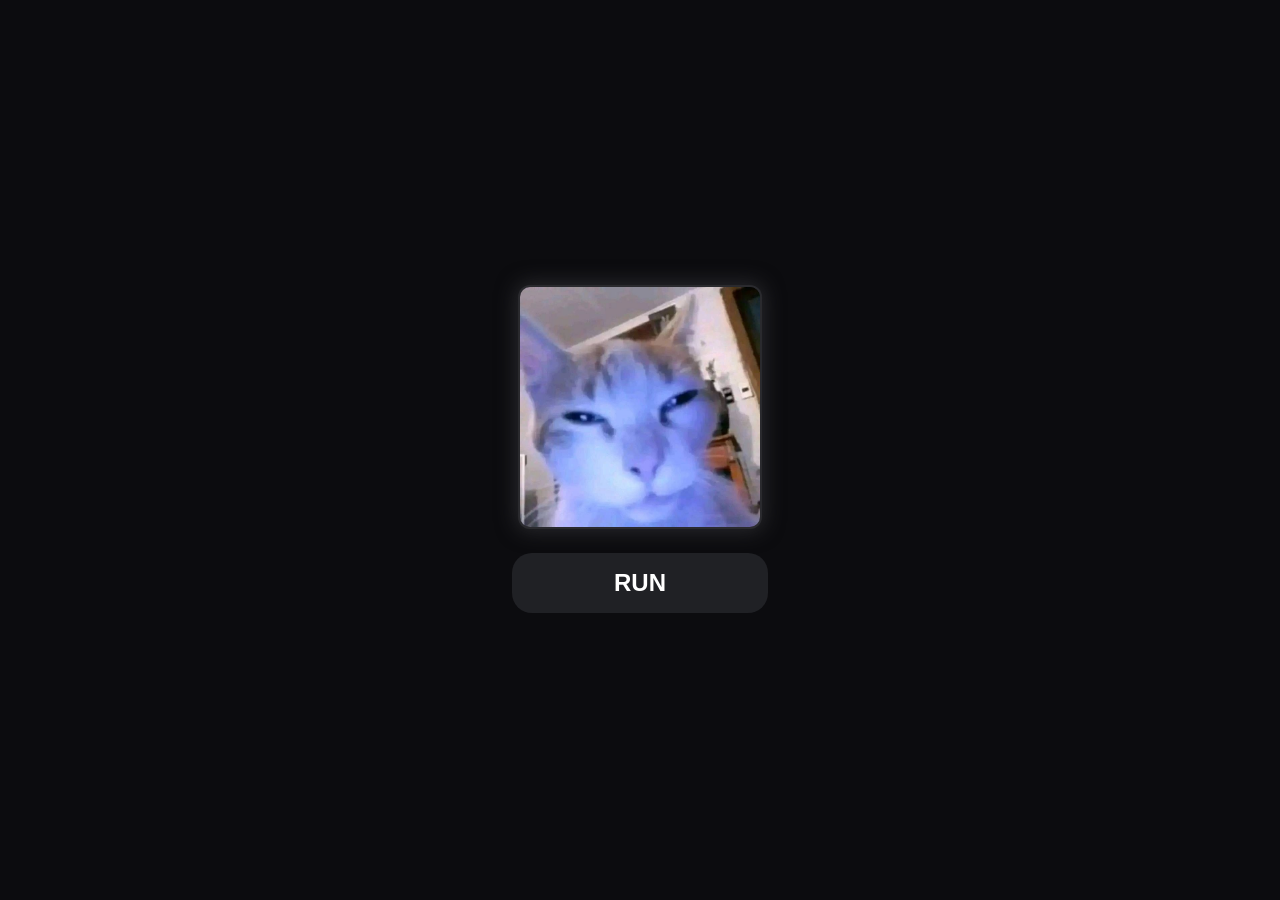
==== index.html @ 6aa247c7 "Add files via upload" ====
<!doctype html>
<html>
<head>
<meta charset="utf-8">
<title>PS5</title>
<meta name="viewport" content="width=device-width, initial-scale=1">
<style>
body{
    user-select:none; -webkit-user-select:none;
    background-color:#0c0c0f; color:#fff; font-family:Arial;
    display:flex; flex-direction:column; align-items:center; justify-content:center;
    height:100vh; margin:0; padding:0; overflow:hidden; box-sizing:border-box;
}
#cat{ width:240px; max-width:66vw; border-radius:10px; margin-bottom:26px;
      box-shadow:0 0 0 2px #2a2a2e, 0 0 20px 4px #2a2a2e; }
.btn{
    padding:1rem 2rem; text-align:center; cursor:pointer;
    min-width:12rem; border-radius:1.25rem; background-color:#202125;
    border:none; color:#fff; font-size:1.5rem; font-weight:800;
    transition:background-color 0.25s ease;
}
.btn:hover{ background-color:#a2a2a6; color:#202020; }
</style>
</head>
<body>
<img id="cat" src="cat.jpg" alt="">
<a tabindex="0" class="btn" id="run">RUN</a>

<script>
"use strict";
const EXPLOIT_URL = "notify.html";

// hc host-ctor | gd trampoline | nt notify | gps/gpe getpid slot/export
// cls/cle close slot/export | ers/ere __error slot/export  (all per webkit build)
const OFFSETS = {
  "09.00": { hc:[0x34f98,0x35808,0x35900], gd:0x1cb9a, nt:0x4590, gps:0x33c1960, gpe:0x1ad00, cls:0x33c1950, cle:0x26b40, ers:0x33c1958, ere:0xf160 },
  "09.20": { hc:[0x34f98,0x35808,0x35900], gd:0x1cb9a, nt:0x4590, gps:0x33c1960, gpe:0x1ad00, cls:0x33c1950, cle:0x26b40, ers:0x33c1958, ere:0xf160 },
  "09.40": { hc:[0x34f98,0x35808,0x35900], gd:0x1cb9a, nt:0x4590, gps:0x33c1970, gpe:0x1ad00, cls:0x33c1960, cle:0x26b40, ers:0x33c1968, ere:0xf160 },
  "09.60": { hc:[0x34f98,0x35808,0x35900], gd:0x1cb9a, nt:0x4590, gps:0x33c1970, gpe:0x1ad00, cls:0x33c1960, cle:0x26b40, ers:0x33c1968, ere:0xf160 },
  "10.00": { hc:[0x2c00,0x5178,0x5690], gd:0x1cdfa, nt:0x45c0, gps:0x35cd750, gpe:0x1af60, cls:0x35cd740, cle:0x26940, ers:0x35cd748, ere:0xf0d0 },
  "10.01": { hc:[0x2c00,0x5178,0x5690], gd:0x1cdfa, nt:0x45c0, gps:0x35cd750, gpe:0x1af60, cls:0x35cd740, cle:0x26940, ers:0x35cd748, ere:0xf0d0 },
  "10.20": { hc:[0x2c00,0x5178,0x5690], gd:0x1cdfa, nt:0x45c0, gps:0x35cd750, gpe:0x1af60, cls:0x35cd740, cle:0x26940, ers:0x35cd748, ere:0xf0d0 },
  "10.40": { hc:[0x2c00,0x5178,0x5690], gd:0x1cdfa, nt:0x45c0, gps:0x35cd750, gpe:0x1af60, cls:0x35cd740, cle:0x26940, ers:0x35cd748, ere:0xf0d0 },
  "10.60": { hc:[0x2c00,0x5178,0x5690], gd:0x1cdfa, nt:0x45c0, gps:0x35cd750, gpe:0x1af60, cls:0x35cd740, cle:0x26940, ers:0x35cd748, ere:0xf0d0 },
  "11.00": { hc:[0x1e0d8,0x1e320,0x1f368], gd:0x1d11a, nt:0x4740, gps:0x34f57b8, gpe:0x1b280, cls:0x34f57a8, cle:0x26e70, ers:0x34f57b0, ere:0xf340 },
  "11.20": { hc:[0x1e0d8,0x1e320,0x1f368], gd:0x1d11a, nt:0x4740, gps:0x34f57b8, gpe:0x1b280, cls:0x34f57a8, cle:0x26e70, ers:0x34f57b0, ere:0xf340 },
  "11.40": { hc:[0x1e0d8,0x1e320,0x1f368], gd:0x1d11a, nt:0x4740, gps:0x34f57b8, gpe:0x1b280, cls:0x34f57a8, cle:0x26e70, ers:0x34f57b0, ere:0xf340 },
  "11.60": { hc:[0x1e0d8,0x1e320,0x1f368], gd:0x1d11a, nt:0x4740, gps:0x34f57b8, gpe:0x1b280, cls:0x34f57a8, cle:0x26e70, ers:0x34f57b0, ere:0xf340 },
  "12.00": { hc:[0x3a888,0x3aad0,0x3bb18], gd:0x1d66a, nt:0x48b0, gps:0x350dc28, gpe:0x1b7d0, cls:0x350dc18, cle:0x27450, ers:0x350dc20, ere:0xf740 },
  "12.02": { hc:[0x3a888,0x3aad0,0x3bb18], gd:0x1d66a, nt:0x48b0, gps:0x350dc28, gpe:0x1b7d0, cls:0x350dc18, cle:0x27450, ers:0x350dc20, ere:0xf740 },
  "12.20": { hc:[0x3a888,0x3aad0,0x3bb18], gd:0x1d66a, nt:0x48b0, gps:0x350dc28, gpe:0x1b7d0, cls:0x350dc18, cle:0x27450, ers:0x350dc20, ere:0xf740 },
  "12.40": { hc:[0x3a888,0x3aad0,0x3bb18], gd:0x1d68a, nt:0x48b0, gps:0x350dc28, gpe:0x1b7f0, cls:0x350dc18, cle:0x27470, ers:0x350dc20, ere:0xf740 },
  "12.60": { hc:[0x3a888,0x3aad0,0x3bb18], gd:0x1d68a, nt:0x48b0, gps:0x350dc28, gpe:0x1b7f0, cls:0x350dc18, cle:0x27470, ers:0x350dc20, ere:0xf740 },
  "12.70": { hc:[0x3a888,0x3aad0,0x3bb18], gd:0x1d68a, nt:0x48b0, gps:0x350dc28, gpe:0x1b7f0, cls:0x350dc18, cle:0x27470, ers:0x350dc20, ere:0xf740 },
  "13.00": { hc:[0x56a58,0x56ca0,0x57ce8], gd:0x1d6fa, nt:0x48b0, gps:0x3352238, gpe:0x1b860, cls:0x3352228, cle:0x274e0, ers:0x3352230, ere:0xf7d0 },
  "13.20": { hc:[0x56a58,0x56ca0,0x57ce8], gd:0x1d6fa, nt:0x48b0, gps:0x3352238, gpe:0x1b860, cls:0x3352228, cle:0x274e0, ers:0x3352230, ere:0xf7d0 },
};

function hex(v) { return "0x" + v.toString(16); }

const m = /PlayStation 5\/(\d+)\.(\d+)/.exec(navigator.userAgent);
const fw = m ? `${m[1].padStart(2, "0")}.${m[2].padStart(2, "0")}` : null;
const e = fw ? OFFSETS[fw] : null;

document.getElementById("run").addEventListener("click", function () {
    const q = new URLSearchParams();
    q.set("go", "1");
    if (fw) q.set("fw", fw);
    if (e) {
        q.set("hc", e.hc.map(hex).join(",")); q.set("gd", hex(e.gd)); q.set("notify", hex(e.nt));
        q.set("gps", hex(e.gps)); q.set("gpe", hex(e.gpe));
        q.set("cls", hex(e.cls)); q.set("cle", hex(e.cle));
        q.set("ers", hex(e.ers)); q.set("ere", hex(e.ere));
    }
    location.href = `${EXPLOIT_URL}?${q.toString()}`;
});
</script>
</body>
</html>
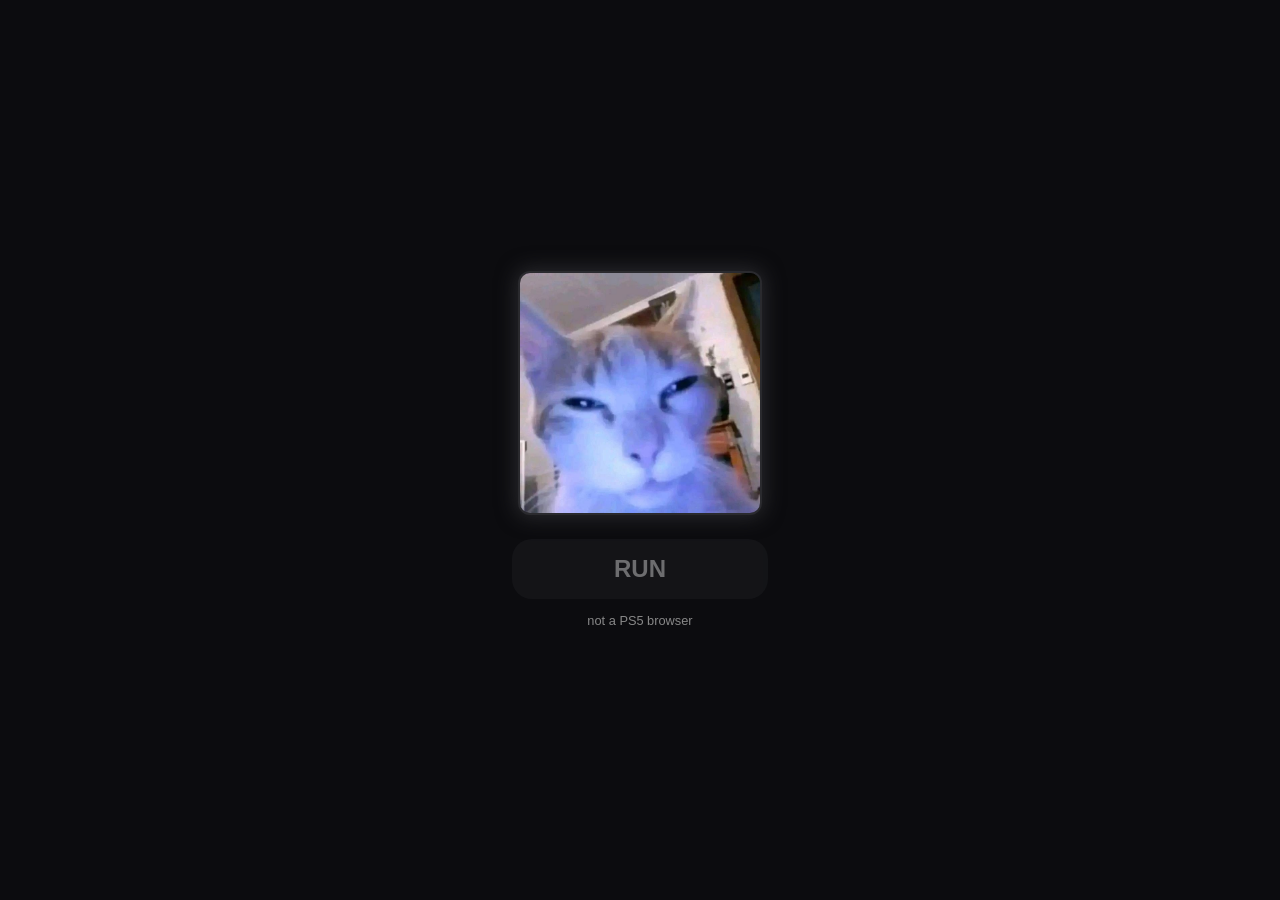
==== commit aba51d1f: "Add files via upload" ====
--- a/index.html
+++ b/index.html
@@ -1,79 +1,79 @@
-<!doctype html>
-<html>
-<head>
-<meta charset="utf-8">
-<title>PS5</title>
-<meta name="viewport" content="width=device-width, initial-scale=1">
-<style>
-body{
-    user-select:none; -webkit-user-select:none;
-    background-color:#0c0c0f; color:#fff; font-family:Arial;
-    display:flex; flex-direction:column; align-items:center; justify-content:center;
-    height:100vh; margin:0; padding:0; overflow:hidden; box-sizing:border-box;
-}
-#cat{ width:240px; max-width:66vw; border-radius:10px; margin-bottom:26px;
-      box-shadow:0 0 0 2px #2a2a2e, 0 0 20px 4px #2a2a2e; }
-.btn{
-    padding:1rem 2rem; text-align:center; cursor:pointer;
-    min-width:12rem; border-radius:1.25rem; background-color:#202125;
-    border:none; color:#fff; font-size:1.5rem; font-weight:800;
-    transition:background-color 0.25s ease;
-}
-.btn:hover{ background-color:#a2a2a6; color:#202020; }
-</style>
-</head>
-<body>
-<img id="cat" src="cat.jpg" alt="">
-<a tabindex="0" class="btn" id="run">RUN</a>
-
-<script>
-"use strict";
-const EXPLOIT_URL = "notify.html";
-
-// hc host-ctor | gd trampoline | nt notify | gps/gpe getpid slot/export
-// cls/cle close slot/export | ers/ere __error slot/export  (all per webkit build)
-const OFFSETS = {
-  "09.00": { hc:[0x34f98,0x35808,0x35900], gd:0x1cb9a, nt:0x4590, gps:0x33c1960, gpe:0x1ad00, cls:0x33c1950, cle:0x26b40, ers:0x33c1958, ere:0xf160 },
-  "09.20": { hc:[0x34f98,0x35808,0x35900], gd:0x1cb9a, nt:0x4590, gps:0x33c1960, gpe:0x1ad00, cls:0x33c1950, cle:0x26b40, ers:0x33c1958, ere:0xf160 },
-  "09.40": { hc:[0x34f98,0x35808,0x35900], gd:0x1cb9a, nt:0x4590, gps:0x33c1970, gpe:0x1ad00, cls:0x33c1960, cle:0x26b40, ers:0x33c1968, ere:0xf160 },
-  "09.60": { hc:[0x34f98,0x35808,0x35900], gd:0x1cb9a, nt:0x4590, gps:0x33c1970, gpe:0x1ad00, cls:0x33c1960, cle:0x26b40, ers:0x33c1968, ere:0xf160 },
-  "10.00": { hc:[0x2c00,0x5178,0x5690], gd:0x1cdfa, nt:0x45c0, gps:0x35cd750, gpe:0x1af60, cls:0x35cd740, cle:0x26940, ers:0x35cd748, ere:0xf0d0 },
-  "10.01": { hc:[0x2c00,0x5178,0x5690], gd:0x1cdfa, nt:0x45c0, gps:0x35cd750, gpe:0x1af60, cls:0x35cd740, cle:0x26940, ers:0x35cd748, ere:0xf0d0 },
-  "10.20": { hc:[0x2c00,0x5178,0x5690], gd:0x1cdfa, nt:0x45c0, gps:0x35cd750, gpe:0x1af60, cls:0x35cd740, cle:0x26940, ers:0x35cd748, ere:0xf0d0 },
-  "10.40": { hc:[0x2c00,0x5178,0x5690], gd:0x1cdfa, nt:0x45c0, gps:0x35cd750, gpe:0x1af60, cls:0x35cd740, cle:0x26940, ers:0x35cd748, ere:0xf0d0 },
-  "10.60": { hc:[0x2c00,0x5178,0x5690], gd:0x1cdfa, nt:0x45c0, gps:0x35cd750, gpe:0x1af60, cls:0x35cd740, cle:0x26940, ers:0x35cd748, ere:0xf0d0 },
-  "11.00": { hc:[0x1e0d8,0x1e320,0x1f368], gd:0x1d11a, nt:0x4740, gps:0x34f57b8, gpe:0x1b280, cls:0x34f57a8, cle:0x26e70, ers:0x34f57b0, ere:0xf340 },
-  "11.20": { hc:[0x1e0d8,0x1e320,0x1f368], gd:0x1d11a, nt:0x4740, gps:0x34f57b8, gpe:0x1b280, cls:0x34f57a8, cle:0x26e70, ers:0x34f57b0, ere:0xf340 },
-  "11.40": { hc:[0x1e0d8,0x1e320,0x1f368], gd:0x1d11a, nt:0x4740, gps:0x34f57b8, gpe:0x1b280, cls:0x34f57a8, cle:0x26e70, ers:0x34f57b0, ere:0xf340 },
-  "11.60": { hc:[0x1e0d8,0x1e320,0x1f368], gd:0x1d11a, nt:0x4740, gps:0x34f57b8, gpe:0x1b280, cls:0x34f57a8, cle:0x26e70, ers:0x34f57b0, ere:0xf340 },
-  "12.00": { hc:[0x3a888,0x3aad0,0x3bb18], gd:0x1d66a, nt:0x48b0, gps:0x350dc28, gpe:0x1b7d0, cls:0x350dc18, cle:0x27450, ers:0x350dc20, ere:0xf740 },
-  "12.02": { hc:[0x3a888,0x3aad0,0x3bb18], gd:0x1d66a, nt:0x48b0, gps:0x350dc28, gpe:0x1b7d0, cls:0x350dc18, cle:0x27450, ers:0x350dc20, ere:0xf740 },
-  "12.20": { hc:[0x3a888,0x3aad0,0x3bb18], gd:0x1d66a, nt:0x48b0, gps:0x350dc28, gpe:0x1b7d0, cls:0x350dc18, cle:0x27450, ers:0x350dc20, ere:0xf740 },
-  "12.40": { hc:[0x3a888,0x3aad0,0x3bb18], gd:0x1d68a, nt:0x48b0, gps:0x350dc28, gpe:0x1b7f0, cls:0x350dc18, cle:0x27470, ers:0x350dc20, ere:0xf740 },
-  "12.60": { hc:[0x3a888,0x3aad0,0x3bb18], gd:0x1d68a, nt:0x48b0, gps:0x350dc28, gpe:0x1b7f0, cls:0x350dc18, cle:0x27470, ers:0x350dc20, ere:0xf740 },
-  "12.70": { hc:[0x3a888,0x3aad0,0x3bb18], gd:0x1d68a, nt:0x48b0, gps:0x350dc28, gpe:0x1b7f0, cls:0x350dc18, cle:0x27470, ers:0x350dc20, ere:0xf740 },
-  "13.00": { hc:[0x56a58,0x56ca0,0x57ce8], gd:0x1d6fa, nt:0x48b0, gps:0x3352238, gpe:0x1b860, cls:0x3352228, cle:0x274e0, ers:0x3352230, ere:0xf7d0 },
-  "13.20": { hc:[0x56a58,0x56ca0,0x57ce8], gd:0x1d6fa, nt:0x48b0, gps:0x3352238, gpe:0x1b860, cls:0x3352228, cle:0x274e0, ers:0x3352230, ere:0xf7d0 },
-};
-
-function hex(v) { return "0x" + v.toString(16); }
-
-const m = /PlayStation 5\/(\d+)\.(\d+)/.exec(navigator.userAgent);
-const fw = m ? `${m[1].padStart(2, "0")}.${m[2].padStart(2, "0")}` : null;
-const e = fw ? OFFSETS[fw] : null;
-
-document.getElementById("run").addEventListener("click", function () {
-    const q = new URLSearchParams();
-    q.set("go", "1");
-    if (fw) q.set("fw", fw);
-    if (e) {
-        q.set("hc", e.hc.map(hex).join(",")); q.set("gd", hex(e.gd)); q.set("notify", hex(e.nt));
-        q.set("gps", hex(e.gps)); q.set("gpe", hex(e.gpe));
-        q.set("cls", hex(e.cls)); q.set("cle", hex(e.cle));
-        q.set("ers", hex(e.ers)); q.set("ere", hex(e.ere));
-    }
-    location.href = `${EXPLOIT_URL}?${q.toString()}`;
-});
-</script>
-</body>
-</html>
+<!doctype html>
+<html>
+<head>
+<meta charset="utf-8">
+<title>PS5</title>
+<meta name="viewport" content="width=device-width, initial-scale=1">
+<style>
+body{
+    user-select:none; -webkit-user-select:none;
+    background-color:#0c0c0f; color:#fff; font-family:Arial;
+    display:flex; flex-direction:column; align-items:center; justify-content:center;
+    height:100vh; margin:0; padding:0; overflow:hidden; box-sizing:border-box;
+}
+#cat{ width:240px; max-width:66vw; border-radius:10px; margin-bottom:26px;
+      box-shadow:0 0 0 2px #2a2a2e, 0 0 20px 4px #2a2a2e; }
+.btn{
+    padding:1rem 2rem; text-align:center; cursor:pointer;
+    min-width:12rem; border-radius:1.25rem; background-color:#202125;
+    border:none; color:#fff; font-size:1.5rem; font-weight:800;
+    transition:background-color 0.25s ease;
+}
+.btn:hover{ background-color:#a2a2a6; color:#202020; }
+.btn.disabled{ opacity:0.4; pointer-events:none; }
+#msg{ color:#888; font-size:0.8rem; margin-top:14px; min-height:1em; }
+</style>
+</head>
+<body>
+<img id="cat" src="cat.jpg" alt="">
+<a tabindex="0" class="btn disabled" id="run">RUN</a>
+<div id="msg"></div>
+
+<script>
+"use strict";
+const EXPLOIT_URL = "notify.html";
+const OFFSETS_URL = "offsets/offsets.json";
+
+const run = document.getElementById("run");
+const msg = document.getElementById("msg");
+
+const m = /PlayStation 5\/(\d+)\.(\d+)/.exec(navigator.userAgent);
+const fw = m ? `${m[1].padStart(2, "0")}.${m[2].padStart(2, "0")}` : null;
+
+let entry = null;
+
+fetch(OFFSETS_URL, { cache: "no-store" })
+    .then(function (r) { return r.json(); })
+    .then(function (data) {
+        entry = fw ? data[fw] : null;
+        if (!fw) {
+            msg.textContent = "not a PS5 browser";
+        } else if (!entry) {
+            msg.textContent = `firmware ${fw} not supported`;
+        } else {
+            run.classList.remove("disabled");
+        }
+    })
+    .catch(function () {
+        msg.textContent = "failed to load offsets";
+    });
+
+run.addEventListener("click", function () {
+    if (!entry) return;
+    const q = new URLSearchParams();
+    q.set("go", "1");
+    q.set("fw", fw);
+    q.set("hc", entry.hc.join(","));
+    q.set("gd", entry.gd);
+    q.set("notify", entry.nt);
+    q.set("gps", entry.gps);
+    q.set("gpe", entry.gpe);
+    q.set("cls", entry.cls);
+    q.set("cle", entry.cle);
+    q.set("ers", entry.ers);
+    q.set("ere", entry.ere);
+    location.href = `${EXPLOIT_URL}?${q.toString()}`;
+});
+</script>
+</body>
+</html>
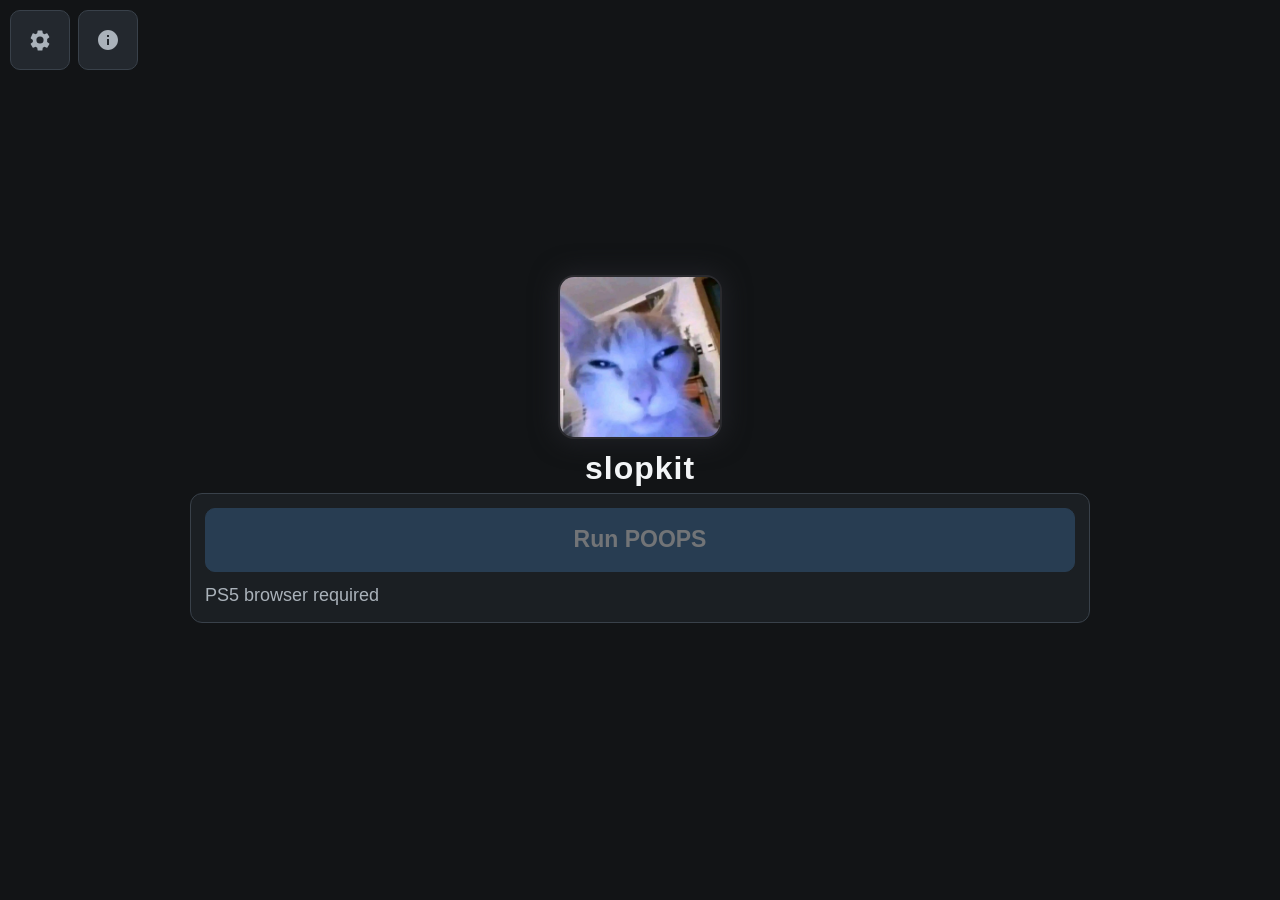
==== commit c6ef5d62: "Release SlopKit" ====
--- a/index.html
+++ b/index.html
@@ -1,79 +1,1365 @@
 <!doctype html>
-<html>
+<html lang="en" dir="ltr" manifest="/slopkit.appcache">
 <head>
 <meta charset="utf-8">
-<title>PS5</title>
 <meta name="viewport" content="width=device-width, initial-scale=1">
+<meta name="slopkit-build" content="746b8cff13e9c5d7e3e3fcd4a92573a2006a67f2">
+<title>slopkit</title>
+<!-- Reserved preload placeholder preserves parsed document shape. -->
+<link rel="stylesheet" href="src/theme.css">
 <style>
-body{
-    user-select:none; -webkit-user-select:none;
-    background-color:#0c0c0f; color:#fff; font-family:Arial;
-    display:flex; flex-direction:column; align-items:center; justify-content:center;
-    height:100vh; margin:0; padding:0; overflow:hidden; box-sizing:border-box;
-}
-#cat{ width:240px; max-width:66vw; border-radius:10px; margin-bottom:26px;
-      box-shadow:0 0 0 2px #2a2a2e, 0 0 20px 4px #2a2a2e; }
-.btn{
-    padding:1rem 2rem; text-align:center; cursor:pointer;
-    min-width:12rem; border-radius:1.25rem; background-color:#202125;
-    border:none; color:#fff; font-size:1.5rem; font-weight:800;
-    transition:background-color 0.25s ease;
-}
-.btn:hover{ background-color:#a2a2a6; color:#202020; }
-.btn.disabled{ opacity:0.4; pointer-events:none; }
-#msg{ color:#888; font-size:0.8rem; margin-top:14px; min-height:1em; }
+body {
+    height: 100vh; min-height: 0; padding: 18px 3vw;
+    overflow: hidden;
+    display: grid; place-items: center; user-select: none;
+    position: relative;
+}
+main { width: min(900px, 90vw); max-height: 100%; text-align: center; }
+#cat {
+    width: 160px; max-width: 36vw; border-radius: 14px; margin-bottom: 6px;
+    box-shadow: 0 0 0 2px #2a2a2e, 0 0 24px 5px #202126;
+}
+h1 { margin: 0 0 6px; font-size: 32px; line-height: 1.1; letter-spacing: 1px; }
+#stats {
+    font-size: 20px; color: var(--muted); margin-bottom: 6px;
+    font-family: "Consolas", monospace; letter-spacing: 0.5px;
+    min-height: 1.3em;
+}
+#stats:empty { display: none; }
+#stats .rate-good { color: var(--success-text); }
+#stats .rate-mid  { color: var(--focus); }
+#stats .rate-bad  { color: var(--danger-text); }
+.panel {
+    padding: 14px; text-align: start;
+    display: flex; flex-direction: column; gap: 10px;
+}
+button {
+    width: 100%; padding: 12px 18px;
+    font-size: 20px; cursor: pointer;
+}
+button.primary { font-size: 23px; }
+button.danger { background: var(--danger-bg); border-color: var(--danger-border); color: var(--danger-text); }
+button:disabled { opacity: .38; cursor: default; }
+#msg { color: var(--muted); font-size: 18px; min-height: 1.3em; overflow-wrap: anywhere; }
+.toolbar {
+    position: fixed; top: 10px; inset-inline-start: 10px; z-index: 10;
+    display: flex; gap: 8px;
+}
+.toolbar button {
+    width: 60px; height: 60px; min-height: 0; padding: 0;
+    color: var(--muted);
+    display: grid; place-items: center; cursor: pointer;
+}
+.toolbar button:hover, .toolbar button:focus { color: var(--text); }
+.toolbar button.open { color: var(--text); border-color: var(--primary); background: var(--raised); }
+.toolbar svg { width: 24px; height: 24px; fill: currentColor; }
+body.modal-open > main,
+body.modal-open > .toolbar {
+    pointer-events: none;
+}
+.modal-backdrop {
+    position: fixed; inset: 0; z-index: 20;
+    background: rgba(0,0,0,.65);
+    display: grid; place-items: start;
+    padding: 12px 14px;
+    overflow: hidden;
+}
+.modal {
+    width: min(820px, 100%); max-height: calc(100vh - 24px);
+    padding: 20px;
+    display: flex; flex-direction: column; gap: 14px;
+    overflow-y: auto;
+    box-shadow: 0 12px 48px rgba(0,0,0,.6);
+}
+.modal-header {
+    display: flex; align-items: center; justify-content: space-between;
+}
+.modal-header h2 {
+    margin: 0; font-size: 28px; font-weight: 700; color: var(--text);
+}
+.modal-close {
+    width: 60px; height: 60px; min-height: 0; padding: 0;
+    color: var(--muted);
+    font-size: 22px; line-height: 1;
+    display: grid; place-items: center; cursor: pointer;
+}
+.modal-close:hover, .modal-close:focus { color: #fff; }
+.modal h3 {
+    margin: 0 0 8px; font-size: 18px; font-weight: 600; color: var(--muted);
+}
+.modal p {
+    margin: 0; color: var(--muted); font-size: 18px; line-height: 1.4;
+}
+.modal ul {
+    margin: 0; padding-inline-start: 20px; color: var(--muted); font-size: 17px; line-height: 1.4;
+}
+.fw-list {
+    display: flex; flex-wrap: wrap; gap: 8px; list-style: none; padding: 0;
+}
+.fw-list li {
+    padding: 6px 12px; border: 1px solid var(--border); border-radius: 8px;
+    background: var(--raised); color: var(--text); font-size: 16px;
+    font-family: monospace;
+}
+.settings-row {
+    display: flex; align-items: center; gap: 12px;
+    min-height: 64px; padding: 10px 14px; border: 1px solid var(--border); border-radius: 10px;
+    background: var(--raised); cursor: pointer;
+}
+.settings-row span { flex: 1; color: var(--muted); font-size: 18px; cursor: pointer; }
+.settings-copy { flex: 1; display: grid; gap: 3px; color: var(--muted); }
+.settings-copy span { font-size: 18px; }
+.settings-copy small { color: var(--muted); font-size: 14px; }
+.settings-pickers {
+    display: grid; grid-template-columns: repeat(auto-fit, minmax(280px, 1fr));
+    gap: 12px;
+}
+.settings-picker, #language-section {
+    display: flex; flex-direction: column; gap: 6px;
+}
+.settings-options {
+    display: grid; grid-template-columns: repeat(2, minmax(0, 1fr));
+    gap: 10px;
+}
+.info-grid {
+    display: grid; grid-template-columns: repeat(2, minmax(0, 1fr));
+    gap: 14px;
+}
+.info-block {
+    min-width: 0; padding: 12px; border-radius: 10px; background: var(--bg);
+}
+.info-block + .info-block { margin: 0; }
+.info-section + .info-section { margin-top: 12px; }
+.credits-list {
+    list-style: none; padding: 0 !important;
+    display: flex; flex-wrap: wrap; gap: 5px 14px;
+}
+.stats-breakdown { list-style: none; padding: 0; display: grid; gap: 8px; }
+.stats-breakdown li {
+    padding: 10px 12px; border-radius: 10px; background: var(--raised);
+    font: 17px/1.3 "Consolas", monospace;
+}
+.info-link {
+    min-height: 60px; padding: 12px 18px;
+    border: 1px solid var(--primary); border-radius: 10px;
+    background: var(--raised); color: var(--text);
+    display: grid; place-items: center;
+    font-size: 18px; font-weight: 700; text-decoration: none;
+}
+.info-link:focus {
+    outline: 4px solid var(--focus); outline-offset: 3px;
+    border-color: var(--focus); box-shadow: none;
+}
+#reset-stats { min-height: 60px; }
+.settings-row input[type="checkbox"] {
+    width: 28px; height: 28px; accent-color: var(--primary); cursor: pointer;
+}
+.settings-section { margin: 0; font-size: 16px; font-weight: 600; color: var(--text); }
+#exploit-select, #language-select {
+    width: 100%; min-height: 60px; padding: 10px 14px;
+    border: 1px solid var(--border); border-radius: 10px;
+    background: var(--raised); color: var(--text); font-size: 18px; font-weight: 600;
+    cursor: pointer;
+}
+button:focus {
+    border-color: var(--focus);
+}
+.modal-close:focus {
+    outline-offset: 2px;
+}
+.settings-row:focus-within {
+    outline: 4px solid var(--focus); outline-offset: 2px;
+    border-color: var(--focus); background: var(--raised);
+}
+#exploit-select:focus, #language-select:focus {
+    outline-offset: 2px;
+    border-color: var(--focus); background: var(--raised);
+}
+input[type="checkbox"]:focus {
+    outline: 4px solid var(--focus); outline-offset: 3px;
+}
+.diagnostics { border-top: 1px solid var(--border); padding-top: 12px; }
+.pending-action {
+    display: flex; align-items: center; justify-content: space-between;
+    gap: 14px; min-height: 64px; padding: 10px 14px;
+    border: 1px solid var(--primary); border-radius: 12px;
+    background: var(--raised); color: var(--text); font-size: 18px;
+}
+.pending-action button { min-height: 52px; padding: 8px 18px; }
+@media (max-width: 700px) {
+    .settings-options, .info-grid { grid-template-columns: 1fr; }
+}
+@media (max-height: 700px) {
+    body { padding-block: 8px; }
+    #cat { width: 120px; margin-bottom: 4px; }
+    h1 { margin-bottom: 4px; font-size: 28px; }
+    #stats { margin-bottom: 4px; }
+    .panel { padding: 10px; gap: 8px; }
+    button { min-height: 60px; padding-block: 10px; }
+    .modal { padding: 16px; gap: 10px; }
+    .settings-row { min-height: 60px; }
+}
 </style>
 </head>
 <body>
-<img id="cat" src="cat.jpg" alt="">
-<a tabindex="0" class="btn disabled" id="run">RUN</a>
-<div id="msg"></div>
-
+<main>
+    <img id="cat" src="cat.jpg" alt="">
+    <h1>slopkit</h1>
+    <div id="stats"></div>
+    <section class="panel surface">
+        <div id="pending-action-banner" class="pending-action" role="status" hidden>
+            <span id="pending-action-copy"></span>
+            <button id="pending-action-cancel" type="button"
+                    data-i18n="launcher.pending.cancel"></button>
+        </div>
+        <button id="clear" class="danger" hidden
+                data-i18n="launcher.clear"></button>
+        <button id="run" class="primary" disabled></button>
+        <div id="msg" role="status" aria-live="polite"></div>
+    </section>
+</main>
+<div class="toolbar">
+    <button id="gear" data-i18n-aria-label="common.settings"><svg viewBox="0 0 24 24"><path d="M19.14 12.94a7.07 7.07 0 0 0 .06-.94c0-.32-.02-.64-.07-.94l2.03-1.58a.49.49 0 0 0 .12-.61l-1.92-3.32a.49.49 0 0 0-.59-.22l-2.39.96a7.04 7.04 0 0 0-1.62-.94l-.36-2.54a.48.48 0 0 0-.48-.41h-3.84a.48.48 0 0 0-.48.41l-.36 2.54c-.59.24-1.13.57-1.62.94l-2.39-.96a.48.48 0 0 0-.59.22L2.74 9.87a.47.47 0 0 0 .12.61l2.03 1.58c-.05.3-.07.62-.07.94s.02.64.07.94l-2.03 1.58a.49.49 0 0 0-.12.61l1.92 3.32c.12.22.37.29.59.22l2.39-.96c.5.37 1.03.7 1.62.94l.36 2.54c.05.24.26.41.48.41h3.84c.24 0 .44-.17.48-.41l.36-2.54c.59-.24 1.13-.56 1.62-.94l2.39.96c.22.08.47 0 .59-.22l1.92-3.32a.49.49 0 0 0-.12-.61l-2.03-1.58zM12 15.6A3.6 3.6 0 1 1 12 8.4a3.6 3.6 0 0 1 0 7.2z"/></svg></button>
+    <button id="info" data-i18n-aria-label="common.about"><svg viewBox="0 0 24 24"><path d="M12 2C6.48 2 2 6.48 2 12s4.48 10 10 10 10-4.48 10-10S17.52 2 12 2zm1 15h-2v-6h2v6zm0-8h-2V7h2v2z"/></svg></button>
+</div>
+<div id="settings-modal" class="modal-backdrop" hidden>
+    <div class="modal surface" role="dialog" aria-modal="true"
+         aria-labelledby="settings-heading">
+        <div class="modal-header">
+            <h2 id="settings-heading" data-i18n="common.settings"></h2>
+            <button class="modal-close" data-close="settings-modal"
+                    data-i18n-aria-label="common.close">&times;</button>
+        </div>
+        <div class="settings-pickers">
+            <div class="settings-picker">
+                <label class="settings-section" for="exploit-select"
+                       data-i18n="launcher.settings.exploit"></label>
+                <select id="exploit-select">
+                    <option value="poops" data-i18n="exploit.option.poops"></option>
+                    <option value="lapse" data-i18n="exploit.option.lapse"></option>
+                    <option value="p2jb" data-i18n="exploit.option.p2jb"></option>
+                </select>
+            </div>
+            <div id="language-section" hidden>
+                <label class="settings-section" for="language-select"
+                       data-i18n="language.label"></label>
+                <select id="language-select"></select>
+            </div>
+        </div>
+        <div class="settings-options">
+            <label class="settings-row">
+                <input type="checkbox" id="opt-autoloader">
+                <span data-i18n="launcher.settings.autoAutoloader"></span>
+            </label>
+            <label class="settings-row">
+                <input type="checkbox" id="opt-diagnostics">
+                <span data-i18n="launcher.settings.diagnostics"></span>
+            </label>
+        </div>
+    </div>
+</div>
+<div id="info-modal" class="modal-backdrop" hidden>
+    <div class="modal surface" role="dialog" aria-modal="true"
+         aria-labelledby="about-heading">
+        <div class="modal-header">
+            <h2 id="about-heading" data-i18n="common.about"></h2>
+            <button class="modal-close" data-close="info-modal"
+                    data-i18n-aria-label="common.close">&times;</button>
+        </div>
+        <div class="info-grid">
+            <section class="info-block">
+                <h3 data-i18n="launcher.about.reliability"></h3>
+                <ul id="stats-breakdown" class="stats-breakdown"></ul>
+            </section>
+            <section class="info-block">
+                <div class="info-section">
+                    <h3 id="fw-heading"></h3>
+                    <ul class="fw-list" id="fw-list"></ul>
+                </div>
+                <div class="info-section">
+                    <h3 data-i18n="launcher.about.credits"></h3>
+                    <ul class="credits-list">
+                        <li>jordyidk</li>
+                        <li>itsPLK</li>
+                        <li>john-tornblom</li>
+                        <li>Gezine</li>
+                        <li>TheFlow</li>
+                    </ul>
+                </div>
+            </section>
+        </div>
+        <button id="reset-stats" class="danger"
+                data-i18n="launcher.about.reset"></button>
+        <a class="info-link"
+           href="https://git.richey.dev/miles/slopkit"
+           target="_blank" rel="noopener noreferrer"
+           data-i18n="launcher.about.source"></a>
+    </div>
+</div>
+<script src="src/i18n.js"></script>
+<script src="src/profile.js"></script>
+<script src="src/state.js"></script>
+<script src="src/pending-action.js"></script>
+<script src="src/payload-sender.js"></script>
 <script>
 "use strict";
-const EXPLOIT_URL = "notify.html";
+
+const EXPLOITS = Object.freeze({
+    poops: {
+        name: "POOPS",
+        url: "notify.html",
+        available: true
+    },
+    lapse: {
+        name: "Lapse",
+        url: "notify.html",
+        available: true
+    },
+    p2jb: {
+        name: "P2JB",
+        url: "notify.html",
+        available: true
+    }
+});
 const OFFSETS_URL = "offsets/offsets.json";
-
-const run = document.getElementById("run");
-const msg = document.getElementById("msg");
-
-const m = /PlayStation 5\/(\d+)\.(\d+)/.exec(navigator.userAgent);
-const fw = m ? `${m[1].padStart(2, "0")}.${m[2].padStart(2, "0")}` : null;
-
-let entry = null;
-
-fetch(OFFSETS_URL, { cache: "no-store" })
-    .then(function (r) { return r.json(); })
-    .then(function (data) {
-        entry = fw ? data[fw] : null;
-        if (!fw) {
-            msg.textContent = "not a PS5 browser";
-        } else if (!entry) {
-            msg.textContent = `firmware ${fw} not supported`;
+const DIRTY_PREFIX = "slopkit:kernel-state:";
+const ARM_PREFIX = "slopkit:arm:";
+const WARMUP_BLOCK_PREFIX = "slopkit:full-warmup-block:";
+const WARMUP_TIMEOUT_MS = 15000;
+const PRIME_CAPTURE_MS = 50;
+const PRIME_COMPOSE_MS = 100;
+const PRIME_SETTLE_MS = 250;
+const PLACEMENT_PAIRS = 4;
+const RUNTIME_REVISION_FALLBACK = "runtime-staged-loader-recovery-v3";
+const clearNode = document.getElementById("clear");
+const runNode = document.getElementById("run");
+const msgNode = document.getElementById("msg");
+
+const gearButton = document.getElementById("gear");
+const infoButton = document.getElementById("info");
+const settingsModal = document.getElementById("settings-modal");
+const infoModal = document.getElementById("info-modal");
+const optAutoloader = document.getElementById("opt-autoloader");
+const optDiagnostics = document.getElementById("opt-diagnostics");
+const exploitSelect = document.getElementById("exploit-select");
+const languageSection = document.getElementById("language-section");
+const languageSelect = document.getElementById("language-select");
+const pendingActionBanner = document.getElementById("pending-action-banner");
+const pendingActionCopy = document.getElementById("pending-action-copy");
+const pendingActionCancel = document.getElementById("pending-action-cancel");
+const AVAILABLE_EXPLOITS = new Set(
+    Object.keys(EXPLOITS).filter(function (k) { return EXPLOITS[k].available; })
+);
+const EXPLOIT_FALLBACK_ORDER = Slopkit.ExploitSelection.ORDER;
+let database = null;
+let databaseFailure = null;
+let profile = null;
+let launching = false;
+let launchStatusKey = "";
+let launchFailure = null;
+let lastProfileDiagnostic = "";
+let lastLatchDiagnostic = "";
+let languagePreference = "auto";
+let storageFailure = null;
+let settingsReady = false;
+
+function t(key, values) {
+    return Slopkit.I18n.t(key, values);
+}
+
+function browserLanguages() {
+    return Array.isArray(navigator.languages) && navigator.languages.length
+        ? navigator.languages : [navigator.language || "en"];
+}
+
+function probeStorage(storage, label) {
+    const key = `slopkit:storage-probe:${label}:${Date.now()}`;
+    const value = token();
+    try {
+        storage.setItem(key, value);
+        if (storage.getItem(key) !== value)
+            throw new Error("readback mismatch");
+        storage.removeItem(key);
+        if (storage.getItem(key) !== null)
+            throw new Error("removal mismatch");
+    } catch (error) {
+        try { storage.removeItem(key); } catch {}
+        throw new Error(`${label} storage is unavailable: ${failureReason(error)}`);
+    }
+}
+
+function probeRequiredStorage() {
+    probeStorage(localStorage, "local");
+    probeStorage(sessionStorage, "session");
+}
+
+function loadSettings() {
+    try { return Slopkit.Settings.load(); }
+    catch { return {}; }
+}
+
+function selectedExploit() {
+    return exploitSelect.value;
+}
+
+function renderStats() {
+    var statsEl = document.getElementById("stats");
+    try {
+        var exploit = selectedExploit();
+        var summaries = Slopkit.Attempts.summaries();
+        var current = summaries.exploits?.[exploit]
+            || { attempts: 0, successes: 0 };
+        var total = current.attempts || 0;
+        var wins = current.successes || 0;
+        if (total === 0) {
+            statsEl.innerHTML = "";
+            statsEl.removeAttribute("aria-label");
         } else {
-            run.classList.remove("disabled");
-        }
-    })
-    .catch(function () {
-        msg.textContent = "failed to load offsets";
+            var rate = Math.round((wins / total) * 100);
+            var cls = rate >= 80 ? "rate-good" : rate >= 50
+                ? "rate-mid" : "rate-bad";
+            statsEl.innerHTML = '<span class="' + cls + '">'
+                + wins + '/' + total + ' (' + rate + '%)</span>';
+            statsEl.setAttribute("aria-label", t("launcher.stats.summary", {
+                wins: wins, total: total, rate: rate
+            }));
+        }
+    } catch {
+        statsEl.innerHTML = "";
+        statsEl.removeAttribute("aria-label");
+    }
+    renderStatsBreakdown();
+}
+
+function renderStatsBreakdown() {
+    const list = document.getElementById("stats-breakdown");
+    list.textContent = "";
+    let summaries;
+    try { summaries = Slopkit.Attempts.summaries(); }
+    catch { summaries = { exploits: {} }; }
+    for (const exploit of ["lapse", "poops", "p2jb"]) {
+        const item = summaries.exploits?.[exploit]
+            || { attempts: 0, successes: 0 };
+        const row = document.createElement("li");
+        if (!item.attempts) {
+            row.textContent = `${EXPLOITS[exploit].name}: ${t("launcher.stats.none")}`;
+        } else {
+            const rate = Math.round((item.successes / item.attempts) * 100);
+            row.textContent = t("launcher.stats.row", {
+                exploit: EXPLOITS[exploit].name,
+                wins: item.successes,
+                total: item.attempts,
+                rate
+            });
+        }
+        list.appendChild(row);
+    }
+}
+
+function saveSettings() {
+    const settings = {
+        exploit: selectedExploit(),
+        autoLaunchAutoloader: optAutoloader.checked,
+        detailedDiagnostics: optDiagnostics.checked,
+        language: languagePreference
+    };
+    try {
+        Slopkit.Settings.update(settings);
+        return true;
+    } catch (error) {
+        storageFailure = error;
+        launcherLog("SETTINGS-SAVE-FAILED", failureReason(error));
+        refresh();
+        return false;
+    }
+}
+
+function refreshFirmwareList() {
+    var exploit = selectedExploit();
+    var entry = EXPLOITS[exploit] || EXPLOITS.poops;
+    var firmwares = database
+        ? Slopkit.Profile.supportedFirmwares(database, exploit)
+        : [];
+    var list = document.getElementById("fw-list");
+    var heading = document.getElementById("fw-heading");
+    heading.textContent = t("launcher.about.firmware", {
+        exploit: entry.name
     });
-
-run.addEventListener("click", function () {
-    if (!entry) return;
-    const q = new URLSearchParams();
-    q.set("go", "1");
-    q.set("fw", fw);
-    q.set("hc", entry.hc.join(","));
-    q.set("gd", entry.gd);
-    q.set("notify", entry.nt);
-    q.set("gps", entry.gps);
-    q.set("gpe", entry.gpe);
-    q.set("cls", entry.cls);
-    q.set("cle", entry.cle);
-    q.set("ers", entry.ers);
-    q.set("ere", entry.ere);
-    location.href = `${EXPLOIT_URL}?${q.toString()}`;
+    list.innerHTML = "";
+    if (firmwares.length === 0) {
+        var li = document.createElement("li");
+        li.textContent = t("launcher.about.none");
+        li.style.color = "#6b6b78";
+        list.appendChild(li);
+    } else {
+        firmwares.forEach(function (fw) {
+            var li = document.createElement("li");
+            li.textContent = fw;
+            list.appendChild(li);
+        });
+    }
+}
+
+function updateExploitAvailability() {
+    if (!database || !firmware) return false;
+    const supported = new Set();
+    for (const exploit of EXPLOIT_FALLBACK_ORDER) {
+        const option = exploitSelect.querySelector(`option[value="${exploit}"]`);
+        const available = AVAILABLE_EXPLOITS.has(exploit)
+            && Slopkit.Profile.supportedFirmwares(database, exploit)
+                .includes(firmware);
+        if (option) option.disabled = !available;
+        if (available) supported.add(exploit);
+    }
+    if (supported.has(selectedExploit())) return false;
+    const fallback = Slopkit.ExploitSelection.choose(
+        selectedExploit(), supported);
+    if (!fallback) return false;
+    exploitSelect.value = fallback;
+    if (settingsReady) saveSettings();
+    return true;
+}
+
+function renderRunLabel() {
+    const entry = EXPLOITS[selectedExploit()] || EXPLOITS.poops;
+    runNode.textContent = t("launcher.run", { exploit: entry.name });
+}
+
+function populateLanguageSelect() {
+    const locales = Slopkit.I18n.availableLocales();
+    languageSelect.innerHTML = "";
+    const automatic = document.createElement("option");
+    automatic.value = "auto";
+    automatic.textContent = t("language.auto");
+    languageSelect.appendChild(automatic);
+    for (const locale of locales) {
+        const option = document.createElement("option");
+        option.value = locale.locale;
+        option.textContent = locale.label;
+        languageSelect.appendChild(option);
+    }
+    const supported = languagePreference === "auto"
+        || locales.some(function (entry) {
+            return entry.locale === languagePreference;
+        });
+    if (!supported) languagePreference = "auto";
+    languageSelect.value = languagePreference;
+    languageSection.hidden = locales.length <= 1;
+}
+
+function initSettings(s) {
+    const exploit = AVAILABLE_EXPLOITS.has(s.exploit) ? s.exploit : "poops";
+    const requestedLanguage = typeof s.language === "string"
+        ? s.language.toLowerCase() : "auto";
+    languagePreference = requestedLanguage || "auto";
+    exploitSelect.value = exploit;
+    optAutoloader.checked = s.autoLaunchAutoloader === true;
+    optDiagnostics.checked = s.detailedDiagnostics === true;
+    populateLanguageSelect();
+    renderRunLabel();
+    refreshFirmwareList();
+    renderStats();
+    settingsReady = true;
+}
+
+let activeModalTrigger = null;
+let modalBackgroundState = null;
+function focusableElements(scope) {
+    return Array.from(scope.querySelectorAll(
+        "select, input, button, a[href], [tabindex]:not([tabindex='-1'])"))
+        .filter(function (element) {
+            return !element.disabled && !element.hidden
+                && element.getAttribute("aria-hidden") !== "true"
+                && element.offsetParent !== null;
+        });
+}
+function trapFocus(modal) {
+    modal.addEventListener("keydown", function (e) {
+        if (e.key !== "Tab") return;
+        var focusable = focusableElements(modal);
+        if (!focusable.length) return;
+        var first = focusable[0];
+        var last = focusable[focusable.length - 1];
+        if (e.shiftKey && document.activeElement === first) {
+            e.preventDefault(); last.focus();
+        } else if (!e.shiftKey && document.activeElement === last) {
+            e.preventDefault(); first.focus();
+        }
+    });
+}
+trapFocus(settingsModal);
+trapFocus(infoModal);
+
+function restoreAttribute(element, name, value) {
+    if (value === null) element.removeAttribute(name);
+    else element.setAttribute(name, value);
+}
+
+function setModalBackgroundLocked(locked) {
+    if (locked) {
+        if (modalBackgroundState) return;
+        modalBackgroundState = [document.querySelector("main"),
+            document.querySelector(".toolbar")].map(function (region) {
+            const focusables = Array.from(region.querySelectorAll(
+                "button, input, select, textarea, a[href], [tabindex]"))
+                .map(function (element) {
+                    const tabindex = element.getAttribute("tabindex");
+                    const disabled = typeof element.disabled === "boolean"
+                        ? element.disabled : null;
+                    element.setAttribute("tabindex", "-1");
+                    if (disabled !== null) element.disabled = true;
+                    return { element, tabindex, disabled };
+                });
+            const state = {
+                region,
+                inert: region.getAttribute("inert"),
+                ariaHidden: region.getAttribute("aria-hidden"),
+                focusables
+            };
+            region.setAttribute("inert", "");
+            region.setAttribute("aria-hidden", "true");
+            return state;
+        });
+        document.body.classList.add("modal-open");
+        return;
+    }
+    if (!modalBackgroundState) return;
+    for (const state of modalBackgroundState) {
+        restoreAttribute(state.region, "inert", state.inert);
+        restoreAttribute(state.region, "aria-hidden", state.ariaHidden);
+        for (const entry of state.focusables) {
+            restoreAttribute(entry.element, "tabindex", entry.tabindex);
+            if (entry.disabled !== null)
+                entry.element.disabled = entry.disabled;
+        }
+    }
+    modalBackgroundState = null;
+    document.body.classList.remove("modal-open");
+}
+
+function setBackgroundControlDisabled(element, disabled) {
+    if (modalBackgroundState) {
+        for (const state of modalBackgroundState) {
+            const entry = state.focusables.find(function (candidate) {
+                return candidate.element === element;
+            });
+            if (entry && entry.disabled !== null) {
+                entry.disabled = Boolean(disabled);
+                element.disabled = true;
+                return;
+            }
+        }
+    }
+    element.disabled = Boolean(disabled);
+}
+
+function openModal(modal, btn) {
+    for (const candidate of [settingsModal, infoModal]) {
+        if (candidate !== modal && !candidate.hidden)
+            closeModal(candidate, null, false);
+    }
+    modal.hidden = false;
+    setModalBackgroundLocked(true);
+    activeModalTrigger = btn || document.activeElement;
+    if (btn) btn.classList.add("open");
+    var firstFocusable = modal.querySelector("[data-initial-focus]")
+        || focusableElements(modal)[0];
+    if (firstFocusable) firstFocusable.focus();
+}
+function closeModal(modal, btn, restoreFocus) {
+    modal.hidden = true;
+    setModalBackgroundLocked(false);
+    if (btn) btn.classList.remove("open");
+    const trigger = activeModalTrigger;
+    activeModalTrigger = null;
+    if (restoreFocus !== false && trigger?.focus) trigger.focus();
+}
+gearButton.addEventListener("click", function () {
+    if (settingsModal.hidden) {
+        closeModal(infoModal, infoButton);
+        openModal(settingsModal, gearButton);
+    } else {
+        closeModal(settingsModal, gearButton);
+    }
 });
+infoButton.addEventListener("click", function () {
+    if (infoModal.hidden) {
+        closeModal(settingsModal, gearButton);
+        renderStatsBreakdown();
+        openModal(infoModal, infoButton);
+    } else {
+        closeModal(infoModal, infoButton);
+    }
+});
+settingsModal.addEventListener("click", function (e) {
+    if (e.target === settingsModal) closeModal(settingsModal, gearButton);
+});
+infoModal.addEventListener("click", function (e) {
+    if (e.target === infoModal) closeModal(infoModal, infoButton);
+});
+document.querySelectorAll(".modal-close").forEach(function (btn) {
+    btn.addEventListener("click", function () {
+        var modal = document.getElementById(btn.dataset.close);
+        if (modal === settingsModal) closeModal(settingsModal, gearButton);
+        else closeModal(infoModal, infoButton);
+    });
+});
+
+exploitSelect.addEventListener("change", function () {
+    renderRunLabel();
+    refreshFirmwareList();
+    saveSettings();
+    renderStats();
+    refresh();
+});
+optAutoloader.addEventListener("change", saveSettings);
+optDiagnostics.addEventListener("change", function () {
+    saveSettings();
+});
+languageSelect.addEventListener("change", async function () {
+    languagePreference = languageSelect.value;
+    saveSettings();
+    await Slopkit.I18n.activate(languagePreference, browserLanguages());
+    Slopkit.I18n.apply(document);
+    if (Slopkit.I18n.lastLoadError)
+        launcherLog("LOCALE-LOAD-FAILED",
+            failureReason(Slopkit.I18n.lastLoadError));
+    populateLanguageSelect();
+    renderRunLabel();
+    refreshFirmwareList();
+    renderStats();
+    refresh();
+});
+document.getElementById("reset-stats").addEventListener("click", function () {
+    if (window.confirm(t("launcher.confirm.reset"))) {
+        try {
+            if (!Slopkit.Attempts.reset())
+                throw new Error("persistent attempt storage is unavailable");
+        } catch (error) {
+            storageFailure = error;
+            launcherLog("STATS-RESET-FAILED", failureReason(error));
+        }
+        renderStats();
+        refresh();
+    }
+});
+
+document.addEventListener("keydown", function (e) {
+    if (e.key === "Escape" || e.key === "BrowserBack") {
+        if (!settingsModal.hidden) {
+            e.preventDefault();
+            e.stopPropagation();
+            e.stopImmediatePropagation();
+            closeModal(settingsModal, gearButton);
+        } else if (!infoModal.hidden) {
+            e.preventDefault();
+            e.stopPropagation();
+            e.stopImmediatePropagation();
+            closeModal(infoModal, infoButton);
+        }
+    }
+});
+
+function launcherLog(tag, extra) {
+    try {
+        if (!optDiagnostics.checked) return;
+        const line = `launcher-${tag}` + (extra ? `-${extra}` : "");
+        if (typeof console?.debug === "function") console.debug(line);
+    } catch {}
+}
+
+const firmware = Slopkit.Profile.detectFirmware(navigator.userAgent);
+
+function dirtyKey() { return `${DIRTY_PREFIX}${firmware}`; }
+function warmupKey() { return `${WARMUP_BLOCK_PREFIX}${firmware}`; }
+
+function readRecord(storage, key) {
+    try {
+        const value = storage.getItem(key);
+        if (!value) return null;
+        try { return JSON.parse(value); }
+        catch { return { state: "invalid-record" }; }
+    } catch { return { state: "storage-unavailable" }; }
+}
+
+function currentLatch() {
+    if (storageFailure) return null;
+    return launchFailure
+        || (firmware ? readRecord(sessionStorage, warmupKey()) : null)
+        || (firmware ? readRecord(localStorage, dirtyKey()) : null);
+}
+
+function latchDisposition(latch) {
+    if (latch?.recoveryDisposition === "dirty-cold-power-cycle"
+            || ["dirty", "failed-dirty"].includes(latch?.state))
+        return "dirty-cold-power-cycle";
+    if (latch?.recoveryDisposition === "sealed") return "sealed";
+    return "safe-normal-reboot";
+}
+
+function refresh() {
+    const latch = currentLatch();
+    clearNode.hidden = !latch;
+    runNode.hidden = Boolean(latch);
+    clearNode.textContent = t(latchDisposition(latch)
+        === "dirty-cold-power-cycle" ? "launcher.clearCold" : "launcher.clear");
+    if (latch) {
+        const detail = `${latch.state || "recorded"}`
+            + (latch.reason ? `: ${latch.reason}` : "");
+        if (detail !== lastLatchDiagnostic) {
+            lastLatchDiagnostic = detail;
+            launcherLog("LATCH", detail);
+        }
+    } else {
+        lastLatchDiagnostic = "";
+    }
+
+    profile = null;
+    let error = "";
+    if (storageFailure) {
+        error = t("launcher.status.storageUnavailable");
+    } else if (!firmware) {
+        error = t("launcher.status.browserRequired");
+    } else if (databaseFailure) {
+        error = t("launcher.status.dataUnavailable");
+    } else if (!database) {
+        error = t("common.loading");
+    } else {
+        try {
+            profile = Slopkit.Profile.selectForExploit(database, firmware,
+                "elf-loader", selectedExploit());
+        } catch (caught) {
+            const supported = Slopkit.Profile.supportedFirmwares(database,
+                selectedExploit()).includes(firmware);
+            error = supported
+                ? t("launcher.status.dataInvalid")
+                : t("launcher.status.exploitUnavailable", {
+                    firmware: firmware
+                });
+            const detail = String(caught?.message || caught);
+            if (detail !== lastProfileDiagnostic) {
+                lastProfileDiagnostic = detail;
+                launcherLog("PROFILE-REJECTED", detail);
+            }
+        }
+    }
+
+    if (latch) error = t(latchDisposition(latch) === "dirty-cold-power-cycle"
+        ? "launcher.status.coldPower" : "launcher.status.reboot");
+
+    setBackgroundControlDisabled(runNode,
+        launching || !profile || Boolean(error));
+    msgNode.textContent = launchStatusKey ? t(launchStatusKey) : error
+        || t("launcher.status.ready", { firmware: firmware });
+    renderRunLabel();
+    renderStats();
+}
+
+function token() {
+    const words = new Uint32Array(4);
+    if (window.crypto && typeof window.crypto.getRandomValues === "function")
+        window.crypto.getRandomValues(words);
+    else for (let i = 0; i < words.length; ++i)
+        words[i] = (Math.random() * 0x100000000) >>> 0;
+    return Array.from(words,
+        (word) => word.toString(16).padStart(8, "0")).join("");
+}
+
+function createArmToken() {
+    const value = token();
+    const key = `${ARM_PREFIX}${value}`;
+    const qualification = profile?.qualificationRecord?.() || {};
+    const record = {
+        firmware, mode: "full-chain", exploit: selectedExploit(),
+        buildId: document.querySelector(
+            "meta[name='slopkit-build']")?.content || "dev",
+        profileRevision: qualification.profileRevision,
+        engineRevision: qualification.engineRevision,
+        runtimeRevision: qualification.runtimeRevision
+            || RUNTIME_REVISION_FALLBACK
+    };
+    Slopkit.PendingActions.copyToArmRecord(record, firmware);
+    const encoded = JSON.stringify(record);
+    sessionStorage.setItem(key, encoded);
+    if (sessionStorage.getItem(key) !== encoded)
+        throw new Error("arm token readback failed");
+    return value;
+}
+
+function attemptRecord(attemptId, state, reason) {
+    const qualification = profile?.qualificationRecord?.() || {};
+    const record = {
+        state, firmware, mode: "full", attemptId,
+        exploit: selectedExploit(),
+        buildId: document.querySelector(
+            "meta[name='slopkit-build']")?.content || "dev",
+        profileRevision: qualification.profileRevision
+            || `offsets-v${database?._meta?.schemaVersion || 0}`,
+        engineRevision: qualification.engineRevision || "current",
+        runtimeRevision: qualification.runtimeRevision
+            || RUNTIME_REVISION_FALLBACK,
+        attemptCommitted: true,
+        recoveryDisposition: "safe-normal-reboot",
+        rebootRequired: true, timestamp: Date.now()
+    };
+    if (reason) record.reason = reason;
+    return record;
+}
+
+function persistAttempt(record) {
+    const encoded = JSON.stringify(record);
+    localStorage.setItem(dirtyKey(), encoded);
+    if (localStorage.getItem(dirtyKey()) !== encoded)
+        throw new Error("attempt latch readback failed");
+    return record;
+}
+
+function claimAttempt(attemptId) {
+    persistAttempt(attemptRecord(attemptId, "renderer-attempt-claimed"));
+}
+
+function storageSnapshot(storage) {
+    const entries = [];
+    for (let i = 0; i < storage.length; ++i) {
+        const key = storage.key(i);
+        if (key === null) throw new Error("storage enumeration changed");
+        entries.push([key, storage.getItem(key)]);
+    }
+    entries.sort((left, right) => left[0].localeCompare(right[0]));
+    return JSON.stringify(entries);
+}
+
+function failureReason(error) {
+    return String(error?.message || error)
+        .replace(/[^A-Za-z0-9_.: ]/g, "?").slice(0, 160);
+}
+
+function wait(milliseconds) {
+    return new Promise((resolve) => setTimeout(resolve, milliseconds));
+}
+
+async function primeRenderer(target) {
+    const required = ["resetAttemptState", "buildAndStoreGraph", "prepareAddrof",
+        "releaseSafeAttemptMemory", "loadHistoryCritical", "reportComposition",
+        "finishEarlySafeAttempt", "runAddrofCapture", "beginComposition", "eval"];
+    for (const name of required) {
+        if (typeof target[name] !== "function")
+            throw new Error(`renderer warmup entry point unavailable: ${name}`);
+    }
+
+    const originalSetTimeout = target.setTimeout;
+    const originalLoad = target.loadHistoryCritical;
+    const originalReport = target.reportComposition;
+    const originalEarly = target.finishEarlySafeAttempt;
+    const timers = [];
+    let historyReads = 0;
+    let reports = 0;
+    let earlyFailures = 0;
+    let released = false;
+    let failure = null;
+
+    function restore(name, value) {
+        target[name] = value;
+        if (target[name] !== value)
+            throw new Error(`renderer warmup could not restore ${name}`);
+    }
+
+    try {
+        target.setTimeout = function (callback, delay) {
+            timers.push({ callback, delay });
+            return timers.length;
+        };
+        if (target.setTimeout === originalSetTimeout
+            || target.eval("setTimeout !== window.setTimeout"))
+            throw new Error("renderer warmup timer interception unavailable");
+        target.resetAttemptState();
+        target.buildAndStoreGraph();
+        target.prepareAddrof();
+        if (timers.length !== 2
+            || timers[0].callback !== target.runAddrofCapture
+            || timers[1].callback !== target.beginComposition
+            || timers[0].delay !== PRIME_CAPTURE_MS
+            || timers[1].delay !== PRIME_COMPOSE_MS)
+            throw new Error("renderer warmup timer schedule changed");
+
+        restore("setTimeout", originalSetTimeout);
+        await wait(timers[0].delay);
+        timers[0].callback.call(target);
+        await wait(timers[1].delay - timers[0].delay);
+
+        target.loadHistoryCritical = function () { historyReads++; };
+        target.reportComposition = function () { reports++; };
+        target.finishEarlySafeAttempt = function (tag) {
+            earlyFailures++;
+            throw new Error(`renderer warmup ended early: ${tag}`);
+        };
+        if (!target.eval("loadHistoryCritical === window.loadHistoryCritical"
+            + " && reportComposition === window.reportComposition"
+            + " && finishEarlySafeAttempt === window.finishEarlySafeAttempt"))
+            throw new Error("renderer warmup binding interception unavailable");
+        timers[1].callback.call(target);
+        if (historyReads !== 1 || reports !== 1 || earlyFailures !== 0)
+            throw new Error("renderer warmup did not stop at the history boundary");
+    } catch (error) {
+        failure = error;
+    } finally {
+        try {
+            restore("setTimeout", originalSetTimeout);
+            restore("loadHistoryCritical", originalLoad);
+            restore("reportComposition", originalReport);
+            restore("finishEarlySafeAttempt", originalEarly);
+        } catch (error) {
+            if (!failure) failure = error;
+        }
+        try {
+            target.releaseSafeAttemptMemory();
+            released = true;
+        } catch (error) {
+            if (!failure) failure = error;
+        }
+    }
+    if (failure) throw failure;
+    return {
+        historyRead: false,
+        historyReadIntercepts: historyReads,
+        reportIntercepts: reports,
+        released
+    };
+}
+
+function warmRenderer(exploitUrl, query, armKey, armRecord) {
+    const warm = new URLSearchParams(query);
+    if (warm.get("go") !== "1" || warm.get("mode") !== "elf-loader"
+        || warm.get("max") !== "1" || warm.get("auto") !== "0")
+        return Promise.reject(new Error("renderer query is not canonical"));
+    warm.set("go", "0");
+    if (warm.toString().length !== query.toString().length)
+        return Promise.reject(new Error("warmup query changed size"));
+
+    const sessionBefore = storageSnapshot(sessionStorage);
+    const localBefore = storageSnapshot(localStorage);
+    return new Promise((resolve, reject) => {
+        const frame = document.createElement("iframe");
+        frame.hidden = true;
+        let settled = false;
+        const timeout = setTimeout(() =>
+            finish(new Error("renderer warmup timed out")), WARMUP_TIMEOUT_MS);
+
+        function cleanup() {
+            clearTimeout(timeout);
+            frame.onload = null;
+            frame.onerror = null;
+            if (frame.parentNode) frame.parentNode.removeChild(frame);
+        }
+
+        function finish(error, result) {
+            if (settled) return;
+            settled = true;
+            cleanup();
+            if (error) reject(error);
+            else resolve(result);
+        }
+
+        frame.onload = async function () {
+            try {
+                const target = frame.contentWindow;
+                const documentNode = frame.contentDocument;
+                const expectedSuffix = "/" + exploitUrl.replace(/^\//, "");
+                if (!target || !documentNode
+                    || !target.location.pathname.endsWith(expectedSuffix))
+                    throw new Error("renderer warmup is not same-origin");
+                if (new URLSearchParams(target.location.search).toString()
+                    !== warm.toString())
+                    throw new Error("renderer warmup query mismatch");
+                if (!target.Slopkit?.I18n)
+                    throw new Error("renderer locale bootstrap missing");
+                await target.Slopkit.I18n.ready;
+                if (documentNode.documentElement.dataset.rendererState
+                    !== "unarmed-ready")
+                    throw new Error("renderer warmup handshake missing");
+                if (target.eval("PLACEMENT_PAIRS") !== PLACEMENT_PAIRS)
+                    throw new Error("renderer placement count changed");
+                const result = await primeRenderer(target);
+                if (storageSnapshot(sessionStorage) !== sessionBefore
+                    || storageSnapshot(localStorage) !== localBefore
+                    || sessionStorage.getItem(armKey) !== armRecord)
+                    throw new Error("renderer warmup changed launcher storage");
+                cleanup();
+                await wait(PRIME_SETTLE_MS);
+                finish(null, result);
+            } catch (error) {
+                finish(error);
+            }
+        };
+        frame.onerror = () => finish(new Error("renderer warmup load failed"));
+        frame.src = `${exploitUrl}?${warm.toString()}`;
+        document.body.appendChild(frame);
+    });
+}
+
+function attestWarmup(armKey, armRecord, result) {
+    if (result?.historyRead !== false
+        || result.historyReadIntercepts !== 1
+        || result.reportIntercepts !== 1 || result.released !== true
+        || sessionStorage.getItem(armKey) !== armRecord)
+        throw new Error("renderer warmup attestation is invalid");
+    const record = JSON.parse(armRecord);
+    if (record.firmware !== firmware || record.mode !== "full-chain")
+        throw new Error("arm token does not match renderer warmup");
+    record.rendererWarmup = {
+        version: 1, method: "unarmed-precritical-placement-pairs-v1",
+        historyRead: false, historyReadIntercepts: 1,
+        reportIntercepts: 1, released: true, placementPairs: PLACEMENT_PAIRS
+    };
+    const encoded = JSON.stringify(record);
+    sessionStorage.setItem(armKey, encoded);
+    if (sessionStorage.getItem(armKey) !== encoded)
+        throw new Error("warmup attestation readback failed");
+}
+
+async function recordFailure(state, attemptId, error) {
+    launcherLog("RECORD-FAILURE", `${state}: ${failureReason(error)}`);
+    const record = attemptRecord(attemptId, state, failureReason(error));
+    launchFailure = record;
+    try { persistAttempt(record); }
+    catch (storageError) { storageFailure = storageError; }
+    if (state === "renderer-warmup-failed") {
+        try { sessionStorage.setItem(warmupKey(), JSON.stringify(record)); }
+        catch {}
+    }
+    try { sessionStorage.removeItem(`${ARM_PREFIX}${attemptId}`); } catch {}
+    try {
+        Slopkit.Attempts.finish(attemptId, { outcome: "failure",
+            terminalStage: state, rebootRequired: true,
+            recoveryDisposition: "safe-normal-reboot",
+            stages: state === "launcher-claim-failed" ? ["renderer"] : [] });
+    } catch (storageError) { storageFailure = storageError; }
+    launching = false;
+    launchStatusKey = "";
+    refresh();
+}
+
+clearNode.addEventListener("click", async function () {
+    const previous = currentLatch();
+    if (!firmware || !previous) return;
+    let recovered = [];
+    try {
+        const recoveryOptions = {
+            resolve(attempt) {
+                const milestones = Array.isArray(attempt.milestones)
+                    ? attempt.milestones : [];
+                return {
+                    outcome: /failed/i.test(previous?.state || "")
+                        ? "failure" : "interrupted",
+                    terminalStage: milestones.length
+                        ? milestones[milestones.length - 1]
+                        : previous?.state || "navigation-lost",
+                    rebootRequired: true,
+                    recoveryDisposition: latchDisposition(previous)
+                };
+            }
+        };
+        if (previous.attemptId) recoveryOptions.attemptId = previous.attemptId;
+        recovered = Slopkit.Attempts.recover(recoveryOptions).recovered;
+    } catch (error) {
+        storageFailure = error;
+        launcherLog("RECOVERY-SAVE-FAILED", failureReason(error));
+        refresh();
+        return;
+    }
+    try {
+        localStorage.removeItem(dirtyKey());
+        sessionStorage.removeItem(warmupKey());
+        for (let i = sessionStorage.length - 1; i >= 0; --i) {
+            const key = sessionStorage.key(i);
+            if (key?.startsWith(ARM_PREFIX))
+                sessionStorage.removeItem(key);
+        }
+        if (localStorage.getItem(dirtyKey()) !== null
+                || sessionStorage.getItem(warmupKey()) !== null)
+            throw new Error("recovery latch removal failed");
+        for (let i = 0; i < sessionStorage.length; ++i) {
+            const key = sessionStorage.key(i);
+            if (key?.startsWith(ARM_PREFIX))
+                throw new Error("recovery arm-token removal failed");
+        }
+    } catch (error) {
+        storageFailure = error;
+        launcherLog("RECOVERY-CLEAR-FAILED", failureReason(error));
+        refresh();
+        return;
+    }
+    launchFailure = null;
+    renderStats();
+    refresh();
+});
+
+runNode.addEventListener("click", async function () {
+    if (!profile || runNode.disabled) return;
+
+    const exploit = selectedExploit();
+    const exploitEntry = EXPLOITS[exploit];
+    if (!exploitEntry || !exploitEntry.available || !exploitEntry.url) {
+        msgNode.textContent = t("launcher.status.exploitUnavailable", {
+            firmware: firmware || ""
+        });
+        return;
+    }
+
+    if (currentLatch()) return;
+
+    const runToken = token();
+    let armToken;
+    try { probeRequiredStorage(); }
+    catch (error) {
+        storageFailure = error;
+        launcherLog("ARM-FAILED", failureReason(error));
+        refresh();
+        return;
+    }
+    try { armToken = createArmToken(); }
+    catch (error) {
+        storageFailure = error;
+        launcherLog("ARM-FAILED", failureReason(error));
+        refresh();
+        return;
+    }
+    const armKey = `${ARM_PREFIX}${armToken}`;
+    const armRecord = sessionStorage.getItem(armKey);
+    const query = profile.rendererQuery({
+        run: runToken, arm: armToken, max: "1"
+    });
+    query.set("auto", "0");
+    query.set("exploit", exploit);
+    query.set("diag", optDiagnostics.checked ? "1" : "0");
+    query.set("lang", Slopkit.I18n.locale);
+    query.set("build", document.querySelector(
+        "meta[name='slopkit-build']")?.content || "dev");
+    launching = true;
+    launchStatusKey = "launcher.status.preparing";
+    refresh();
+    let warmed = false;
+    try {
+        const qualification = profile.qualificationRecord?.() || {};
+        const attemptContext = {
+            attemptId: armToken,
+            exploit,
+            firmware,
+            buildId: document.querySelector(
+                "meta[name='slopkit-build']")?.content || "dev",
+            profileRevision: qualification.profileRevision
+                || `offsets-v${database?._meta?.schemaVersion || 0}`,
+            engineRevision: qualification.engineRevision || "current",
+            runtimeRevision: qualification.runtimeRevision
+                || RUNTIME_REVISION_FALLBACK,
+            mode: "default"
+        };
+        // Commit the attempt before warmup snapshots storage. This keeps
+        // renderer crashes and warmup failures in the reliability denominator
+        // while preserving warmup's no-mutation invariant.
+        try {
+            Slopkit.Attempts.begin(attemptContext);
+        } catch (error) {
+            storageFailure = error;
+            throw error;
+        }
+        const result = await warmRenderer(exploitEntry.url, query, armKey, armRecord);
+        if (currentLatch())
+            throw new Error("attempt latch changed during warmup");
+        attestWarmup(armKey, armRecord, result);
+        warmed = true;
+        launcherLog("WARMUP-PASS");
+        try {
+            claimAttempt(armToken);
+        } catch (error) {
+            storageFailure = error;
+            throw error;
+        }
+        if (!Slopkit.PendingActions.consumeCommitted(armToken, firmware)
+                && Slopkit.PendingActions.load(firmware))
+            throw new Error("pending action could not be consumed after attempt commit");
+        launchStatusKey = "launcher.status.starting";
+        refresh();
+        location.href = `${exploitEntry.url}?${query.toString()}`;
+    } catch (error) {
+        await recordFailure(warmed ? "launcher-claim-failed"
+            : "renderer-warmup-failed", armToken, error);
+    }
+});
+
+async function initializeLauncher() {
+    try { probeRequiredStorage(); }
+    catch (error) { storageFailure = error; }
+    const settings = loadSettings();
+    const requested = typeof settings.language === "string"
+        ? settings.language : "auto";
+    await Slopkit.I18n.activate(requested, browserLanguages());
+    Slopkit.I18n.apply(document);
+    let pendingAction = null;
+    try { pendingAction = await Slopkit.PendingActions.capture(firmware); }
+    catch (error) {
+        launcherLog("REQUESTED-ACTION-REJECTED", failureReason(error));
+    }
+    if (pendingAction) {
+        const locale = Slopkit.I18n.locale;
+        const label = pendingAction.label[locale]
+            || pendingAction.label[locale.split("-")[0]]
+            || pendingAction.label.en;
+        pendingActionCopy.textContent = t("launcher.pending.queued", {
+            action: label
+        });
+        pendingActionBanner.hidden = false;
+    } else {
+        pendingActionBanner.hidden = true;
+    }
+    initSettings(settings);
+    try {
+        const pending = Slopkit.Attempts.summaries().pending.find(function (item) {
+            return !firmware || item.firmware === firmware;
+        });
+        if (pending && !currentLatch()) {
+            launchFailure = {
+                state: "interrupted-navigation", attemptId: pending.id,
+                exploit: pending.exploit, firmware: pending.firmware,
+                buildId: pending.buildId,
+                profileRevision: pending.profileRevision,
+                engineRevision: pending.engineRevision,
+                runtimeRevision: pending.runtimeRevision,
+                runtimeDigest: pending.runtimeDigest,
+                mode: "full", rebootRequired: true,
+                recoveryDisposition: pending.recoveryDisposition
+                    || "safe-normal-reboot",
+                timestamp: pending.startedAt
+            };
+        }
+    } catch {}
+    if (Slopkit.I18n.lastLoadError)
+        launcherLog("LOCALE-LOAD-FAILED",
+            failureReason(Slopkit.I18n.lastLoadError));
+    refresh();
+    Slopkit.Profile.loadDatabase(OFFSETS_URL).then(function (db) {
+        database = db;
+        databaseFailure = null;
+        updateExploitAvailability();
+        refreshFirmwareList();
+        launcherLog("DB-LOADED", `fw=${firmware}`);
+        refresh();
+    }).catch(function (error) {
+        databaseFailure = error;
+        launcherLog("DB-LOAD-FAILED", failureReason(error));
+        refresh();
+    });
+}
+
+pendingActionCancel.addEventListener("click", function () {
+    if (Slopkit.PendingActions.cancel()) {
+        pendingActionBanner.hidden = true;
+        pendingActionCopy.textContent = "";
+        launcherLog("REQUESTED-ACTION-CANCELLED");
+    }
+});
+
+initializeLauncher();
 </script>
 </body>
 </html>
--- a/src/theme.css
+++ b/src/theme.css
@@ -0,0 +1,63 @@
+:root {
+    color-scheme: dark;
+    --bg: #121416;
+    --text: #f3f5f7;
+    --surface: #1b1f23;
+    --raised: #23282e;
+    --border: #39414a;
+    --primary: #3f6f9f;
+    --muted: #aab2ba;
+    --focus: #f0c75e;
+    --success-border: #6f9f78;
+    --success-text: #a7d2ae;
+    --success-bg: #1d2a21;
+    --danger-border: #a95f5a;
+    --danger-text: #e3a09b;
+    --danger-bg: #2b1d1c;
+}
+* { box-sizing: border-box; }
+html, body { min-height: 100%; }
+body {
+    margin: 0;
+    background: var(--bg);
+    color: var(--text);
+    font: 20px/1.45 Arial, Helvetica, sans-serif;
+    -webkit-text-size-adjust: 100%;
+}
+[hidden] { display: none !important; }
+.surface {
+    border: 1px solid var(--border);
+    border-radius: 12px;
+    background: var(--surface);
+}
+button, .button, select { min-height: 64px; font: inherit; }
+button, .button {
+    border: 1px solid var(--border);
+    border-radius: 10px;
+    background: var(--raised);
+    color: var(--text);
+    font-weight: 700;
+}
+.button {
+    display: inline-flex;
+    align-items: center;
+    justify-content: center;
+    padding: 0 22px;
+    text-align: center;
+    text-decoration: none;
+}
+button.primary, .button.primary {
+    border-color: var(--primary);
+    background: var(--primary);
+    color: #ffffff;
+}
+button:focus, .button:focus, input:focus, select:focus {
+    outline: 4px solid var(--focus);
+    outline-offset: 3px;
+    box-shadow: none;
+}
+.tone-ok { border-color: var(--success-border); }
+.tone-bad { border-color: var(--danger-border); }
+@media (prefers-reduced-motion: reduce) {
+    *, *::before, *::after { transition: none !important; }
+}
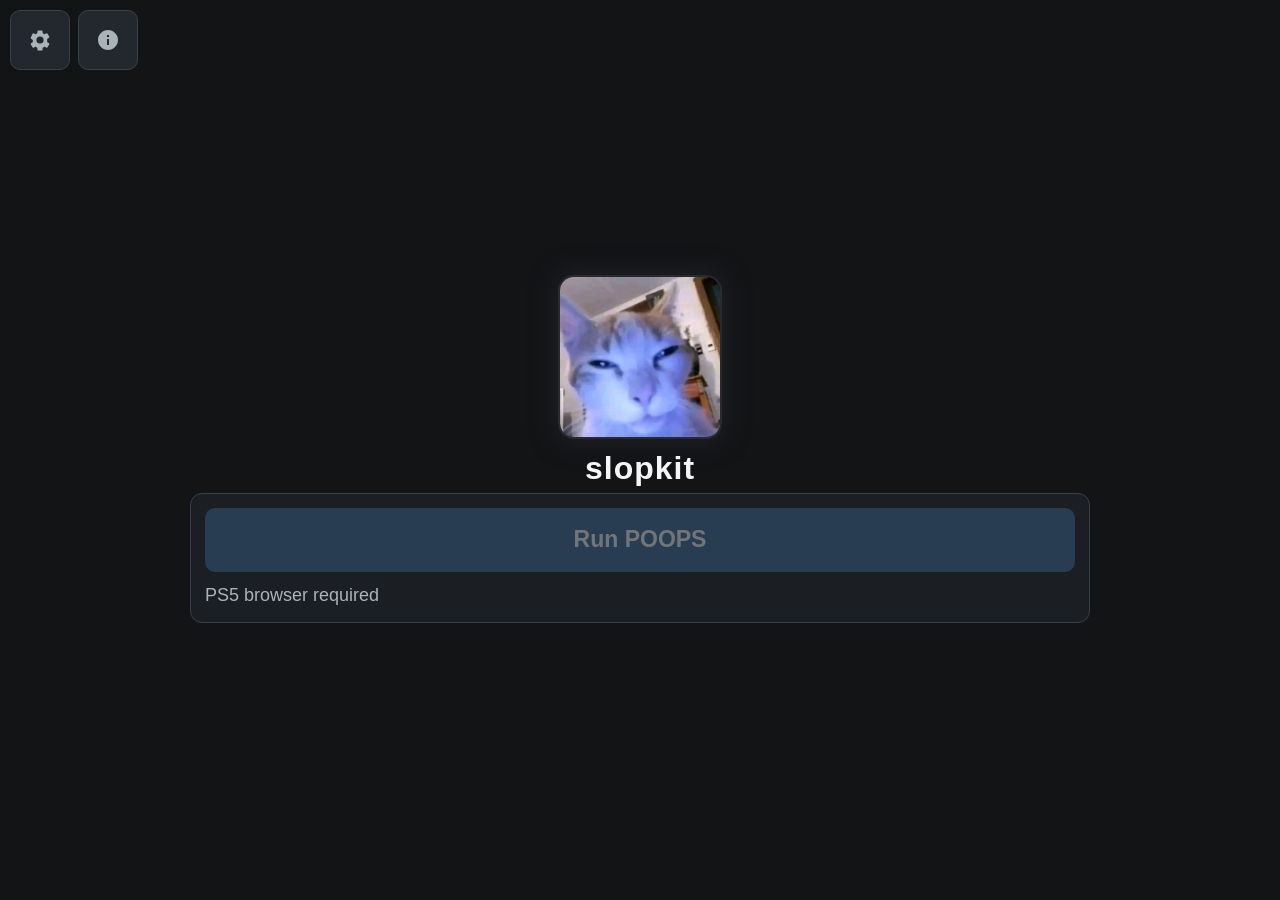
==== commit a5d232fc: "Preserve post-exploit completion" ====
--- a/index.html
+++ b/index.html
@@ -3,7 +3,7 @@
 <head>
 <meta charset="utf-8">
 <meta name="viewport" content="width=device-width, initial-scale=1">
-<meta name="slopkit-build" content="746b8cff13e9c5d7e3e3fcd4a92573a2006a67f2">
+<meta name="slopkit-build" content="e19d361fc2871e82841ecc593205dde22c173306">
 <title>slopkit</title>
 <!-- Reserved preload placeholder preserves parsed document shape. -->
 <link rel="stylesheet" href="src/theme.css">
@@ -41,143 +41,6 @@
 button.danger { background: var(--danger-bg); border-color: var(--danger-border); color: var(--danger-text); }
 button:disabled { opacity: .38; cursor: default; }
 #msg { color: var(--muted); font-size: 18px; min-height: 1.3em; overflow-wrap: anywhere; }
-.toolbar {
-    position: fixed; top: 10px; inset-inline-start: 10px; z-index: 10;
-    display: flex; gap: 8px;
-}
-.toolbar button {
-    width: 60px; height: 60px; min-height: 0; padding: 0;
-    color: var(--muted);
-    display: grid; place-items: center; cursor: pointer;
-}
-.toolbar button:hover, .toolbar button:focus { color: var(--text); }
-.toolbar button.open { color: var(--text); border-color: var(--primary); background: var(--raised); }
-.toolbar svg { width: 24px; height: 24px; fill: currentColor; }
-body.modal-open > main,
-body.modal-open > .toolbar {
-    pointer-events: none;
-}
-.modal-backdrop {
-    position: fixed; inset: 0; z-index: 20;
-    background: rgba(0,0,0,.65);
-    display: grid; place-items: start;
-    padding: 12px 14px;
-    overflow: hidden;
-}
-.modal {
-    width: min(820px, 100%); max-height: calc(100vh - 24px);
-    padding: 20px;
-    display: flex; flex-direction: column; gap: 14px;
-    overflow-y: auto;
-    box-shadow: 0 12px 48px rgba(0,0,0,.6);
-}
-.modal-header {
-    display: flex; align-items: center; justify-content: space-between;
-}
-.modal-header h2 {
-    margin: 0; font-size: 28px; font-weight: 700; color: var(--text);
-}
-.modal-close {
-    width: 60px; height: 60px; min-height: 0; padding: 0;
-    color: var(--muted);
-    font-size: 22px; line-height: 1;
-    display: grid; place-items: center; cursor: pointer;
-}
-.modal-close:hover, .modal-close:focus { color: #fff; }
-.modal h3 {
-    margin: 0 0 8px; font-size: 18px; font-weight: 600; color: var(--muted);
-}
-.modal p {
-    margin: 0; color: var(--muted); font-size: 18px; line-height: 1.4;
-}
-.modal ul {
-    margin: 0; padding-inline-start: 20px; color: var(--muted); font-size: 17px; line-height: 1.4;
-}
-.fw-list {
-    display: flex; flex-wrap: wrap; gap: 8px; list-style: none; padding: 0;
-}
-.fw-list li {
-    padding: 6px 12px; border: 1px solid var(--border); border-radius: 8px;
-    background: var(--raised); color: var(--text); font-size: 16px;
-    font-family: monospace;
-}
-.settings-row {
-    display: flex; align-items: center; gap: 12px;
-    min-height: 64px; padding: 10px 14px; border: 1px solid var(--border); border-radius: 10px;
-    background: var(--raised); cursor: pointer;
-}
-.settings-row span { flex: 1; color: var(--muted); font-size: 18px; cursor: pointer; }
-.settings-copy { flex: 1; display: grid; gap: 3px; color: var(--muted); }
-.settings-copy span { font-size: 18px; }
-.settings-copy small { color: var(--muted); font-size: 14px; }
-.settings-pickers {
-    display: grid; grid-template-columns: repeat(auto-fit, minmax(280px, 1fr));
-    gap: 12px;
-}
-.settings-picker, #language-section {
-    display: flex; flex-direction: column; gap: 6px;
-}
-.settings-options {
-    display: grid; grid-template-columns: repeat(2, minmax(0, 1fr));
-    gap: 10px;
-}
-.info-grid {
-    display: grid; grid-template-columns: repeat(2, minmax(0, 1fr));
-    gap: 14px;
-}
-.info-block {
-    min-width: 0; padding: 12px; border-radius: 10px; background: var(--bg);
-}
-.info-block + .info-block { margin: 0; }
-.info-section + .info-section { margin-top: 12px; }
-.credits-list {
-    list-style: none; padding: 0 !important;
-    display: flex; flex-wrap: wrap; gap: 5px 14px;
-}
-.stats-breakdown { list-style: none; padding: 0; display: grid; gap: 8px; }
-.stats-breakdown li {
-    padding: 10px 12px; border-radius: 10px; background: var(--raised);
-    font: 17px/1.3 "Consolas", monospace;
-}
-.info-link {
-    min-height: 60px; padding: 12px 18px;
-    border: 1px solid var(--primary); border-radius: 10px;
-    background: var(--raised); color: var(--text);
-    display: grid; place-items: center;
-    font-size: 18px; font-weight: 700; text-decoration: none;
-}
-.info-link:focus {
-    outline: 4px solid var(--focus); outline-offset: 3px;
-    border-color: var(--focus); box-shadow: none;
-}
-#reset-stats { min-height: 60px; }
-.settings-row input[type="checkbox"] {
-    width: 28px; height: 28px; accent-color: var(--primary); cursor: pointer;
-}
-.settings-section { margin: 0; font-size: 16px; font-weight: 600; color: var(--text); }
-#exploit-select, #language-select {
-    width: 100%; min-height: 60px; padding: 10px 14px;
-    border: 1px solid var(--border); border-radius: 10px;
-    background: var(--raised); color: var(--text); font-size: 18px; font-weight: 600;
-    cursor: pointer;
-}
-button:focus {
-    border-color: var(--focus);
-}
-.modal-close:focus {
-    outline-offset: 2px;
-}
-.settings-row:focus-within {
-    outline: 4px solid var(--focus); outline-offset: 2px;
-    border-color: var(--focus); background: var(--raised);
-}
-#exploit-select:focus, #language-select:focus {
-    outline-offset: 2px;
-    border-color: var(--focus); background: var(--raised);
-}
-input[type="checkbox"]:focus {
-    outline: 4px solid var(--focus); outline-offset: 3px;
-}
 .diagnostics { border-top: 1px solid var(--border); padding-top: 12px; }
 .pending-action {
     display: flex; align-items: center; justify-content: space-between;
@@ -186,9 +49,6 @@
     background: var(--raised); color: var(--text); font-size: 18px;
 }
 .pending-action button { min-height: 52px; padding: 8px 18px; }
-@media (max-width: 700px) {
-    .settings-options, .info-grid { grid-template-columns: 1fr; }
-}
 @media (max-height: 700px) {
     body { padding-block: 8px; }
     #cat { width: 120px; margin-bottom: 4px; }
@@ -196,8 +56,6 @@
     #stats { margin-bottom: 4px; }
     .panel { padding: 10px; gap: 8px; }
     button { min-height: 60px; padding-block: 10px; }
-    .modal { padding: 16px; gap: 10px; }
-    .settings-row { min-height: 60px; }
 }
 </style>
 </head>
@@ -331,6 +189,8 @@
 const PRIME_SETTLE_MS = 250;
 const PLACEMENT_PAIRS = 4;
 const RUNTIME_REVISION_FALLBACK = "runtime-staged-loader-recovery-v3";
+const RECOVERY_QUERY = new URLSearchParams(location.search);
+const RECOVERY_REQUEST_TOKEN = RECOVERY_QUERY.get("recovery") || "";
 const clearNode = document.getElementById("clear");
 const runNode = document.getElementById("run");
 const msgNode = document.getElementById("msg");
@@ -362,9 +222,15 @@
 let languagePreference = "auto";
 let storageFailure = null;
 let settingsReady = false;
+let recoveryRequest = null;
 
 function t(key, values) {
     return Slopkit.I18n.t(key, values);
+}
+
+function currentBuildId() {
+    return document.querySelector(
+        "meta[name='slopkit-build']")?.content || "dev";
 }
 
 function browserLanguages() {
@@ -782,11 +648,36 @@
     } catch { return { state: "storage-unavailable" }; }
 }
 
+function postExploitViewUrl(record, error) {
+    const query = new URLSearchParams();
+    query.set("recovery", "view");
+    query.set("fw", record.firmware);
+    query.set("exploit", record.exploit);
+    query.set("attempt", record.attemptId);
+    query.set("lang", Slopkit.I18n.locale || "en");
+    query.set("diag", optDiagnostics.checked ? "1" : "0");
+    query.set("build", currentBuildId());
+    if (error) query.set("recoveryError", error);
+    return `notify.html?${query.toString()}`;
+}
+
+function openPostExploitView(record, error) {
+    location.replace(postExploitViewUrl(record, error));
+}
+
 function currentLatch() {
     if (storageFailure) return null;
-    return launchFailure
-        || (firmware ? readRecord(sessionStorage, warmupKey()) : null)
-        || (firmware ? readRecord(localStorage, dirtyKey()) : null);
+    const warmup = firmware
+        ? readRecord(sessionStorage, warmupKey()) : null;
+    const persisted = firmware
+        ? readRecord(localStorage, dirtyKey()) : null;
+    const recoveringSealedCompletion = recoveryRequest
+        && persisted?.recoveryDisposition === "sealed"
+        && persisted.state === "complete"
+        && persisted.attemptId === recoveryRequest.completion?.attemptId
+        && persisted.bootId === recoveryRequest.completion?.bootId;
+    return launchFailure || warmup
+        || (recoveringSealedCompletion ? null : persisted);
 }
 
 function latchDisposition(latch) {
@@ -1117,6 +1008,78 @@
         throw new Error("warmup attestation readback failed");
 }
 
+async function startPostExploitRecovery(request) {
+    const completion = request?.completion;
+    let recoveryArm = "";
+    try {
+        if (!completion || request.actionId !== "unified-autoloader")
+            throw new Error("post-exploit recovery request is invalid");
+        const recoveryProfile = Slopkit.Profile.selectForExploit(
+            database, completion.firmware, "elf-loader", completion.exploit);
+        const qualification = recoveryProfile.qualificationRecord?.() || {};
+        const binding = {
+            exploit: completion.exploit,
+            profileRevision: qualification.profileRevision,
+            engineRevision: qualification.engineRevision,
+            runtimeRevision: qualification.runtimeRevision
+                || RUNTIME_REVISION_FALLBACK,
+            runtimeDigest: undefined
+        };
+        const inspection = Slopkit.PostExploitRecovery.inspect(
+            completion.firmware, {
+                buildId: currentBuildId(), profileBinding: binding
+            });
+        const inspectionAllowed = request.purpose === "verify-boot"
+            ? ["ready", "disabled", "incompatible"].includes(
+                inspection.status)
+            : inspection.status === "ready";
+        if (!inspectionAllowed) {
+            throw new Error("post-exploit completion is incompatible");
+        }
+
+        recoveryArm = Slopkit.PostExploitRecovery.createArm({
+            completion: inspection.record,
+            actionId: request.actionId,
+            purpose: request.purpose
+        });
+        const runToken = token();
+        const query = recoveryProfile.rendererQuery({
+            run: runToken, arm: recoveryArm, max: "1"
+        });
+        query.set("auto", "0");
+        query.set("flow", "recovery");
+        query.set("action", request.actionId);
+        query.set("purpose", request.purpose);
+        query.set("check", request.automatic === true ? "automatic" : "manual");
+        query.set("exploit", completion.exploit);
+        query.set("log", "0");
+        query.set("diag", optDiagnostics.checked ? "1" : "0");
+        query.set("lang", Slopkit.I18n.locale);
+        query.set("build", currentBuildId());
+        query.set("tseq", "0");
+        const armKey = `${Slopkit.PostExploitRecovery.ARM_PREFIX}${recoveryArm}`;
+        const armRecord = sessionStorage.getItem(armKey);
+        if (!armRecord)
+            throw new Error("post-exploit renderer arm readback failed");
+        const result = await warmRenderer("notify.html", query,
+            armKey, armRecord);
+        Slopkit.PostExploitRecovery.attestArm(recoveryArm,
+            Object.assign({}, result, { placementPairs: PLACEMENT_PAIRS }));
+        launchStatusKey = "launcher.status.starting";
+        refresh();
+        location.replace(`notify.html?${query.toString()}`);
+    } catch (error) {
+        launcherLog("RECOVERY-START-FAILED", failureReason(error));
+        if (recoveryArm) {
+            try {
+                sessionStorage.removeItem(
+                    `${Slopkit.PostExploitRecovery.ARM_PREFIX}${recoveryArm}`);
+            } catch {}
+        }
+        openPostExploitView(completion, "reconnect-failed");
+    }
+}
+
 async function recordFailure(state, attemptId, error) {
     launcherLog("RECORD-FAILURE", `${state}: ${failureReason(error)}`);
     const record = attemptRecord(attemptId, state, failureReason(error));
@@ -1175,6 +1138,7 @@
             if (key?.startsWith(ARM_PREFIX))
                 sessionStorage.removeItem(key);
         }
+        Slopkit.PostExploitRecovery?.clearSession();
         if (localStorage.getItem(dirtyKey()) !== null
                 || sessionStorage.getItem(warmupKey()) !== null)
             throw new Error("recovery latch removal failed");
@@ -1295,8 +1259,56 @@
         ? settings.language : "auto";
     await Slopkit.I18n.activate(requested, browserLanguages());
     Slopkit.I18n.apply(document);
+    initSettings(settings);
+
+    if (RECOVERY_REQUEST_TOKEN) {
+        recoveryRequest = Slopkit.PostExploitRecovery.consumeRequest(
+            RECOVERY_REQUEST_TOKEN);
+        if (!recoveryRequest) {
+            const inspection = Slopkit.PostExploitRecovery.inspect(firmware);
+            if (["ready", "disabled", "incompatible"].includes(
+                    inspection.status))
+                openPostExploitView(inspection.record, "request-invalid");
+            else location.replace("index.html");
+            return;
+        }
+        launching = true;
+        launchStatusKey = recoveryRequest.purpose === "verify-boot"
+            ? "launcher.status.checkingBoot"
+            : "launcher.status.reconnecting";
+    } else {
+        const inspection = Slopkit.PostExploitRecovery.inspect(firmware);
+        if (["ready", "disabled", "incompatible"].includes(
+                inspection.status)) {
+            try {
+                const requestToken = Slopkit.PostExploitRecovery.createRequest({
+                    firmware: inspection.record.firmware,
+                    actionId: "unified-autoloader",
+                    purpose: "verify-boot"
+                });
+                recoveryRequest = Slopkit.PostExploitRecovery.consumeRequest(
+                    requestToken);
+                if (!recoveryRequest
+                        || recoveryRequest.completion.attemptId
+                            !== inspection.record.attemptId)
+                    throw new Error(
+                        "automatic boot-check request could not be validated");
+                recoveryRequest.automatic = true;
+                launching = true;
+                launchStatusKey = "launcher.status.checkingBoot";
+            } catch (error) {
+                launcherLog("BOOT-CHECK-START-FAILED", failureReason(error));
+                openPostExploitView(inspection.record, "reconnect-failed");
+                return;
+            }
+        }
+    }
+
     let pendingAction = null;
-    try { pendingAction = await Slopkit.PendingActions.capture(firmware); }
+    try {
+        if (!recoveryRequest)
+            pendingAction = await Slopkit.PendingActions.capture(firmware);
+    }
     catch (error) {
         launcherLog("REQUESTED-ACTION-REJECTED", failureReason(error));
     }
@@ -1312,12 +1324,11 @@
     } else {
         pendingActionBanner.hidden = true;
     }
-    initSettings(settings);
     try {
         const pending = Slopkit.Attempts.summaries().pending.find(function (item) {
             return !firmware || item.firmware === firmware;
         });
-        if (pending && !currentLatch()) {
+        if (!recoveryRequest && pending && !currentLatch()) {
             launchFailure = {
                 state: "interrupted-navigation", attemptId: pending.id,
                 exploit: pending.exploit, firmware: pending.firmware,
@@ -1344,10 +1355,15 @@
         refreshFirmwareList();
         launcherLog("DB-LOADED", `fw=${firmware}`);
         refresh();
+        if (recoveryRequest)
+            startPostExploitRecovery(recoveryRequest);
     }).catch(function (error) {
         databaseFailure = error;
         launcherLog("DB-LOAD-FAILED", failureReason(error));
         refresh();
+        if (recoveryRequest)
+            openPostExploitView(recoveryRequest.completion,
+                "reconnect-failed");
     });
 }
 
--- a/src/theme.css
+++ b/src/theme.css
@@ -58,6 +58,175 @@
 }
 .tone-ok { border-color: var(--success-border); }
 .tone-bad { border-color: var(--danger-border); }
+
+/* Shared launcher chrome. Both pages use the same toolbar and dialogs; the
+   runtime page keeps its copies painted so damaged WebKit only composites an
+   existing surface when one is opened. */
+.toolbar {
+    position: fixed; top: 10px; inset-inline-start: 10px; z-index: 10;
+    display: flex; gap: 8px;
+}
+.toolbar button {
+    width: 60px; height: 60px; min-height: 0; padding: 0;
+    color: var(--muted);
+    display: grid; place-items: center; cursor: pointer;
+}
+.toolbar button:hover, .toolbar button:focus { color: var(--text); }
+.toolbar button.open {
+    color: var(--text); border-color: var(--primary); background: var(--raised);
+}
+.toolbar svg { width: 24px; height: 24px; fill: currentColor; }
+body.modal-open > main,
+body.modal-open > .toolbar {
+    pointer-events: none;
+}
+body.modal-open { overflow: hidden; }
+.modal-backdrop {
+    position: fixed; inset: 0; z-index: 20;
+    background: rgba(0,0,0,.65);
+    display: grid; place-items: start;
+    padding: 12px 14px;
+    overflow: hidden;
+}
+.modal-backdrop.runtime-prepaint {
+    opacity: .001; pointer-events: none;
+}
+.modal-backdrop.runtime-prepaint.open {
+    opacity: 1; pointer-events: none;
+}
+.modal {
+    width: min(820px, 100%); max-height: calc(100vh - 24px);
+    padding: 20px;
+    display: flex; flex-direction: column; gap: 14px;
+    overflow-y: auto;
+    box-shadow: 0 12px 48px rgba(0,0,0,.6);
+}
+.modal-header {
+    display: flex; align-items: center; justify-content: space-between;
+}
+.modal-header h2 {
+    margin: 0; font-size: 28px; font-weight: 700; color: var(--text);
+}
+.modal-close {
+    width: 60px; height: 60px; min-height: 0; padding: 0;
+    color: var(--muted);
+    font-size: 22px; line-height: 1;
+    display: grid; place-items: center; cursor: pointer;
+}
+.modal-close:hover, .modal-close:focus { color: #fff; }
+.modal h3 {
+    margin: 0 0 8px; font-size: 18px; font-weight: 600; color: var(--muted);
+}
+.modal p {
+    margin: 0; color: var(--muted); font-size: 18px; line-height: 1.4;
+}
+.modal button:not(.modal-close) {
+    width: 100%; padding: 12px 18px; font-size: 20px; cursor: pointer;
+}
+.modal button.danger {
+    background: var(--danger-bg); border-color: var(--danger-border);
+    color: var(--danger-text);
+}
+.modal button:disabled { opacity: .38; cursor: default; }
+.modal ul {
+    margin: 0; padding-inline-start: 20px; color: var(--muted);
+    font-size: 17px; line-height: 1.4;
+}
+.fw-list {
+    display: flex; flex-wrap: wrap; gap: 8px;
+    list-style: none; padding: 0;
+}
+.fw-list li {
+    padding: 6px 12px; border: 1px solid var(--border); border-radius: 8px;
+    background: var(--raised); color: var(--text); font-size: 16px;
+    font-family: monospace;
+}
+.settings-row {
+    display: flex; align-items: center; gap: 12px;
+    min-height: 64px; padding: 10px 14px;
+    border: 1px solid var(--border); border-radius: 10px;
+    background: var(--raised); cursor: pointer;
+}
+.settings-row span {
+    flex: 1; color: var(--muted); font-size: 18px; cursor: pointer;
+}
+.settings-copy { flex: 1; display: grid; gap: 3px; color: var(--muted); }
+.settings-copy span { font-size: 18px; }
+.settings-copy small { color: var(--muted); font-size: 14px; }
+.settings-pickers {
+    display: grid; grid-template-columns: repeat(auto-fit, minmax(280px, 1fr));
+    gap: 12px;
+}
+.settings-picker, #language-section {
+    display: flex; flex-direction: column; gap: 6px;
+}
+.settings-options {
+    display: grid; grid-template-columns: repeat(2, minmax(0, 1fr));
+    gap: 10px;
+}
+.info-grid {
+    display: grid; grid-template-columns: repeat(2, minmax(0, 1fr));
+    gap: 14px;
+}
+.info-block {
+    min-width: 0; padding: 12px; border-radius: 10px; background: var(--bg);
+}
+.info-block + .info-block { margin: 0; }
+.info-section + .info-section { margin-top: 12px; }
+.credits-list {
+    list-style: none; padding: 0 !important;
+    display: flex; flex-wrap: wrap; gap: 5px 14px;
+}
+.stats-breakdown {
+    list-style: none; padding: 0; display: grid; gap: 8px;
+}
+.stats-breakdown li {
+    padding: 10px 12px; border-radius: 10px; background: var(--raised);
+    font: 17px/1.3 "Consolas", monospace;
+}
+.info-link {
+    min-height: 60px; padding: 12px 18px;
+    border: 1px solid var(--primary); border-radius: 10px;
+    background: var(--raised); color: var(--text);
+    display: grid; place-items: center;
+    font-size: 18px; font-weight: 700; text-decoration: none;
+}
+.info-link:focus {
+    outline: 4px solid var(--focus); outline-offset: 3px;
+    border-color: var(--focus); box-shadow: none;
+}
+#reset-stats { min-height: 60px; }
+.settings-row input[type="checkbox"] {
+    width: 28px; height: 28px; accent-color: var(--primary); cursor: pointer;
+}
+.settings-section {
+    margin: 0; font-size: 16px; font-weight: 600; color: var(--text);
+}
+#exploit-select, #language-select {
+    width: 100%; min-height: 60px; padding: 10px 14px;
+    border: 1px solid var(--border); border-radius: 10px;
+    background: var(--raised); color: var(--text);
+    font-size: 18px; font-weight: 600; cursor: pointer;
+}
+button:focus { border-color: var(--focus); }
+.modal-close:focus { outline-offset: 2px; }
+.settings-row:focus-within {
+    outline: 4px solid var(--focus); outline-offset: 2px;
+    border-color: var(--focus); background: var(--raised);
+}
+#exploit-select:focus, #language-select:focus {
+    outline-offset: 2px; border-color: var(--focus); background: var(--raised);
+}
+input[type="checkbox"]:focus {
+    outline: 4px solid var(--focus); outline-offset: 3px;
+}
+@media (max-width: 700px) {
+    .settings-options, .info-grid { grid-template-columns: 1fr; }
+}
+@media (max-height: 700px) {
+    .modal { padding: 16px; gap: 10px; }
+    .settings-row { min-height: 60px; }
+}
 @media (prefers-reduced-motion: reduce) {
     *, *::before, *::after { transition: none !important; }
 }
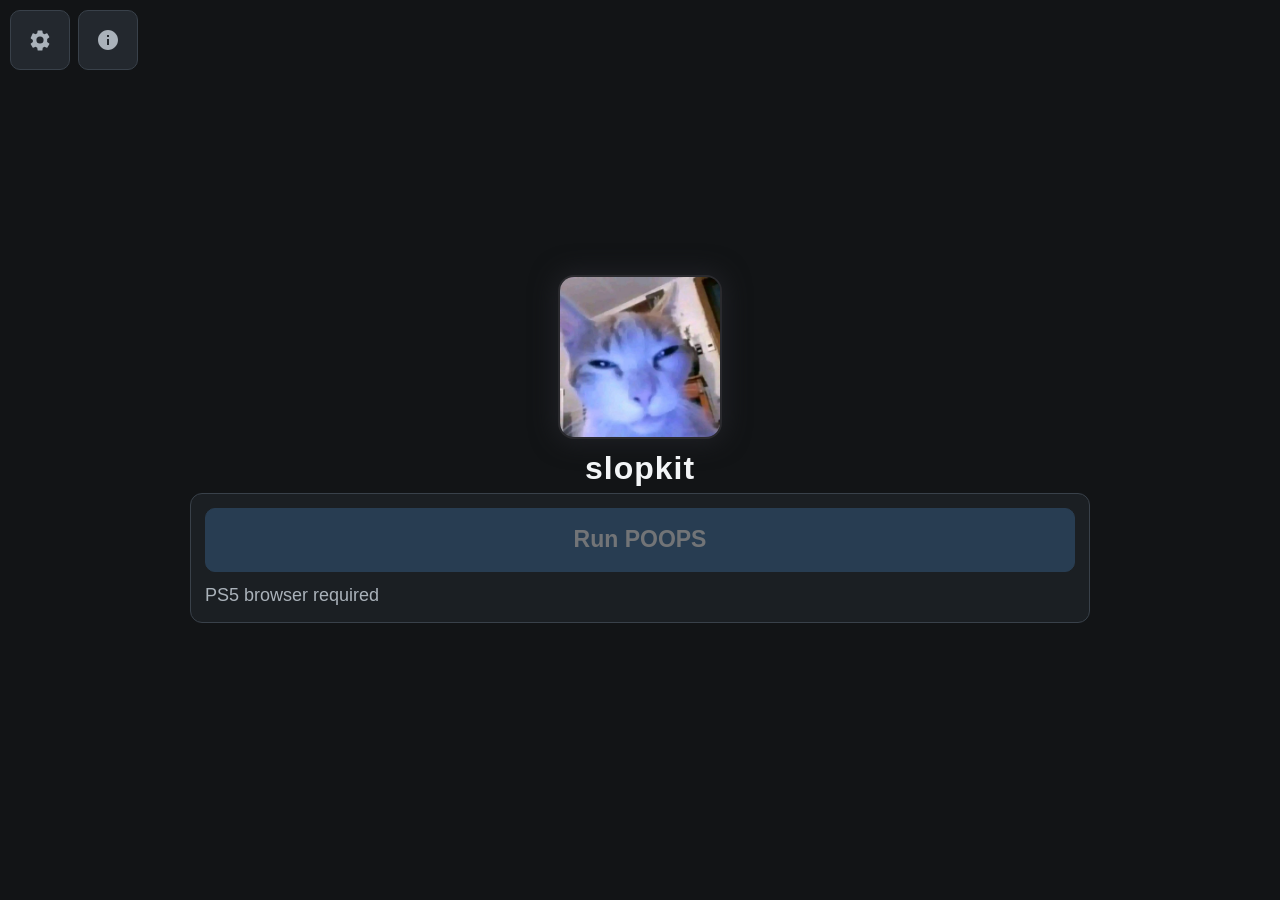
==== commit b7765f30: "Fix POOPS launch recovery" ====
--- a/index.html
+++ b/index.html
@@ -3,7 +3,7 @@
 <head>
 <meta charset="utf-8">
 <meta name="viewport" content="width=device-width, initial-scale=1">
-<meta name="slopkit-build" content="e19d361fc2871e82841ecc593205dde22c173306">
+<meta name="slopkit-build" content="075383e66f4b13e0669edf3f171ed72ac6639a35">
 <title>slopkit</title>
 <!-- Reserved preload placeholder preserves parsed document shape. -->
 <link rel="stylesheet" href="src/theme.css">
@@ -581,6 +581,7 @@
 optAutoloader.addEventListener("change", saveSettings);
 optDiagnostics.addEventListener("change", function () {
     saveSettings();
+    refresh();
 });
 languageSelect.addEventListener("change", async function () {
     languagePreference = languageSelect.value;
@@ -735,8 +736,13 @@
         }
     }
 
-    if (latch) error = t(latchDisposition(latch) === "dirty-cold-power-cycle"
-        ? "launcher.status.coldPower" : "launcher.status.reboot");
+    if (latch) {
+        error = t(latchDisposition(latch) === "dirty-cold-power-cycle"
+            ? "launcher.status.coldPower" : "launcher.status.reboot");
+        if (optDiagnostics.checked && latch.reason) {
+            error += ` · ${latch.state || "recorded"}: ${latch.reason}`;
+        }
+    }
 
     setBackgroundControlDisabled(runNode,
         launching || !profile || Boolean(error));
@@ -827,6 +833,19 @@
 
 function wait(milliseconds) {
     return new Promise((resolve) => setTimeout(resolve, milliseconds));
+}
+
+async function awaitRendererReady(target, documentNode) {
+    if (!target.Slopkit?.I18n)
+        throw new Error("renderer locale bootstrap missing");
+    await target.Slopkit.I18n.ready;
+    const rendererReady = target.Slopkit.RendererReady;
+    if (!rendererReady || typeof rendererReady.then !== "function")
+        throw new Error("renderer readiness handshake missing");
+    await rendererReady;
+    if (documentNode.documentElement.dataset.rendererState
+            !== "unarmed-ready")
+        throw new Error("renderer warmup handshake missing");
 }
 
 async function primeRenderer(target) {
@@ -962,12 +981,8 @@
                 if (new URLSearchParams(target.location.search).toString()
                     !== warm.toString())
                     throw new Error("renderer warmup query mismatch");
-                if (!target.Slopkit?.I18n)
-                    throw new Error("renderer locale bootstrap missing");
-                await target.Slopkit.I18n.ready;
-                if (documentNode.documentElement.dataset.rendererState
-                    !== "unarmed-ready")
-                    throw new Error("renderer warmup handshake missing");
+                await awaitRendererReady(target, documentNode);
+                if (settled) return;
                 if (target.eval("PLACEMENT_PAIRS") !== PLACEMENT_PAIRS)
                     throw new Error("renderer placement count changed");
                 const result = await primeRenderer(target);
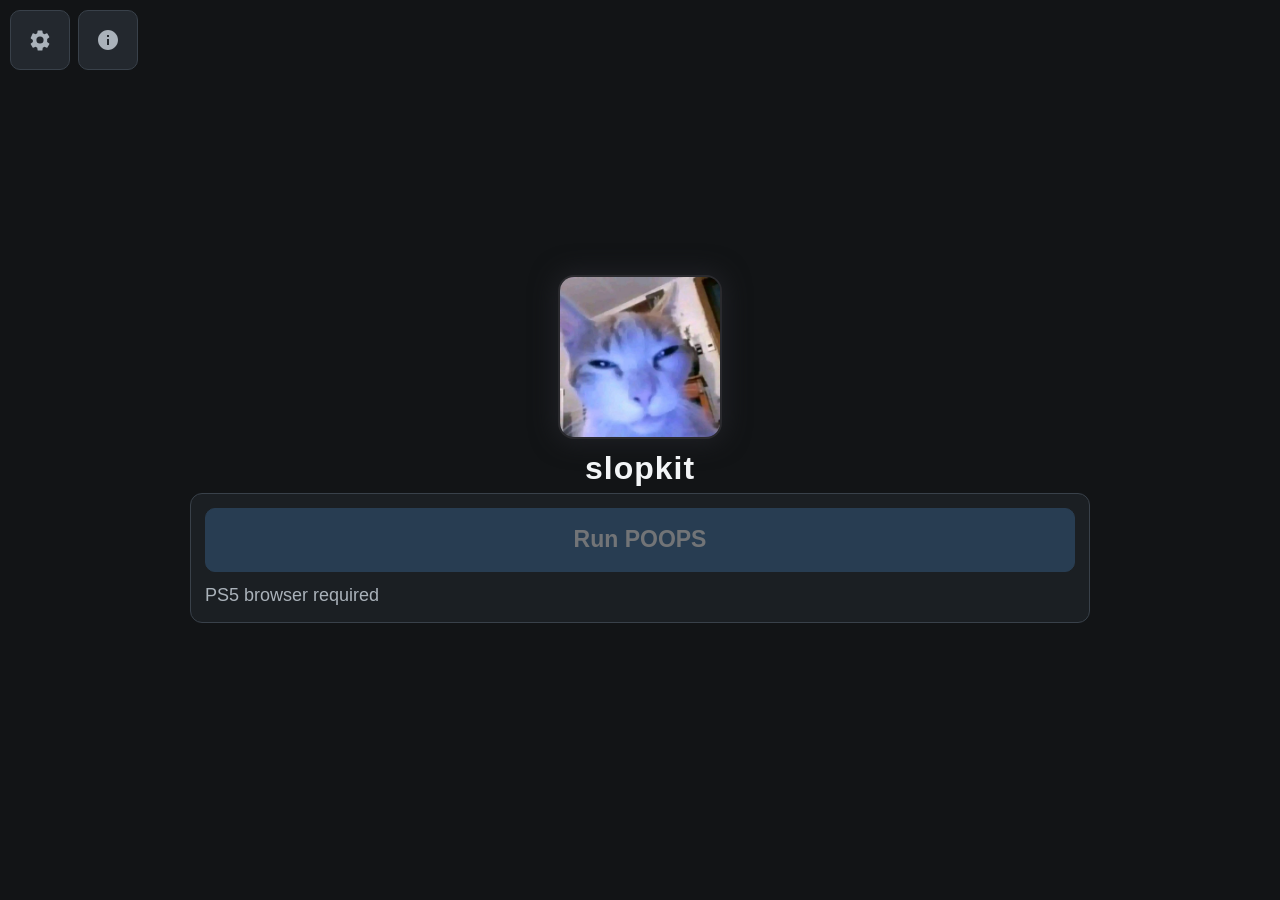
==== commit 02afcf38: "Fix Lapse profile loading" ====
--- a/index.html
+++ b/index.html
@@ -3,7 +3,7 @@
 <head>
 <meta charset="utf-8">
 <meta name="viewport" content="width=device-width, initial-scale=1">
-<meta name="slopkit-build" content="075383e66f4b13e0669edf3f171ed72ac6639a35">
+<meta name="slopkit-build" content="84c438103039c45b55b069b1234c9d19b411bb81">
 <title>slopkit</title>
 <!-- Reserved preload placeholder preserves parsed document shape. -->
 <link rel="stylesheet" href="src/theme.css">
